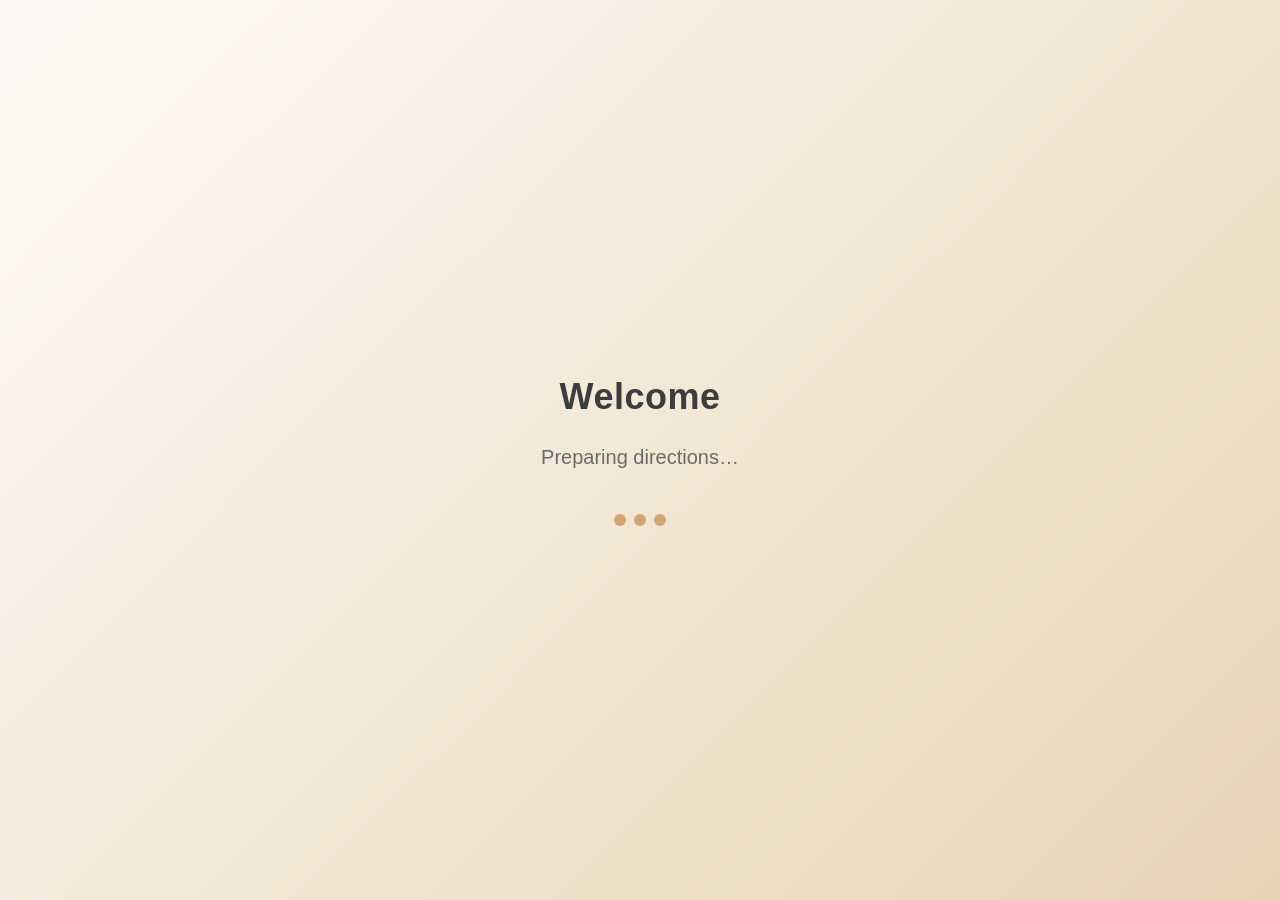
==== index.html @ 7a67aca2 "first upload" ====
<!DOCTYPE html>
<html lang="en">
<head>
    <meta charset="UTF-8">
    <meta name="viewport" content="width=device-width, initial-scale=1.0">
    <meta name="description" content="Housewarming Ceremony - 12 March - Welcome & Directions">
    <title>Welcome to Our New Home | Housewarming 12 March</title>
    <link rel="stylesheet" href="css/style.css">
</head>
<body>
    <!-- Loader Screen (First) -->
    <div id="loader" class="loader-screen">
        <div class="loader-content">
            <h2 class="loader-title">Welcome</h2>
            <p class="loader-text">Preparing directions…</p>
            <div class="loader-dots">
                <span></span>
                <span></span>
                <span></span>
            </div>
        </div>
    </div>

    <!-- Main Content (Hidden until loader completes) -->
    <div id="main-content" class="main-content" style="display: none;">
        <!-- Navigation Bar -->
        <nav class="navbar">
            <div class="nav-container">
                <div class="nav-logo">🏠 Housewarming</div>
                <div class="nav-menu">
                    <a href="#welcome" class="nav-link">Welcome</a>
                    <a href="#gallery" class="nav-link">Gallery</a>
                    <a href="#blessings" class="nav-link">Blessings</a>
                    <a href="#location" class="nav-link">Location</a>
                </div>
            </div>
        </nav>

        <!-- Welcome Section -->
        <section id="welcome" class="welcome-section">
            <div class="welcome-container">
                <div class="welcome-content">
                    <h1 class="welcome-title animate-fade-in">WELCOME TO OUR NEW HOME</h1>
                    <p class="welcome-date animate-slide-up">12 MARCH 2025</p>
                    <p class="welcome-message animate-slide-up">
                        Thank you for joining us as we celebrate this special milestone and bless our new home with your love and prayers.
                    </p>
                    
                    <!-- Main Navigation Button -->
                    <div class="welcome-actions">
                        <button class="btn btn-primary animate-stagger-1" id="guideBtn">
                            🧭 Get Directions to Our Home
                        </button>
                    </div>

                    <!-- Status Indicator -->
                    <div id="locationStatus" class="location-status"></div>
                </div>

                <div class="welcome-animation">
                    <div class="diya-animation">
                        <div class="flame"></div>
                    </div>
                </div>
            </div>
        </section>

        <!-- Photo Gallery Section -->
        <section id="gallery" class="gallery-section">
            <div class="section-container">
                <h2 class="section-title">Our Home Gallery</h2>
                <p class="section-subtitle">Explore our new space</p>
                
                <div class="gallery-grid">
                    <div class="gallery-item">
                        <img src="assets/images/home1.jpg" alt="Home exterior" data-fullscreen="assets/images/home1.jpg">
                        <div class="gallery-overlay">
                            <span>Exterior</span>
                        </div>
                    </div>
                    <div class="gallery-item">
                        <img src="assets/images/home2.jpg" alt="Living room" data-fullscreen="assets/images/home2.jpg">
                        <div class="gallery-overlay">
                            <span>Living Room</span>
                        </div>
                    </div>
                    <div class="gallery-item">
                        <img src="assets/images/home3.jpg" alt="Kitchen" data-fullscreen="assets/images/home3.jpg">
                        <div class="gallery-overlay">
                            <span>Kitchen</span>
                        </div>
                    </div>
                    <div class="gallery-item">
                        <img src="assets/images/home4.jpg" alt="Bedroom" data-fullscreen="assets/images/home4.jpg">
                        <div class="gallery-overlay">
                            <span>Bedroom</span>
                        </div>
                    </div>
                </div>
            </div>
        </section>

        <!-- Digital Blessings Section -->
        <section id="blessings" class="blessings-section">
            <div class="section-container">
                <h2 class="section-title">Share Your Blessings</h2>
                <p class="section-subtitle">Send us your warm wishes</p>
                
                <div class="blessings-content">
                    <form id="blessingsForm" class="blessings-form">
                        <div class="form-group">
                            <label for="guestName">Your Name</label>
                            <input type="text" id="guestName" name="guestName" placeholder="Enter your name" required>
                        </div>
                        
                        <div class="form-group">
                            <label for="blessingMessage">Your Blessing Message</label>
                            <textarea id="blessingMessage" name="blessingMessage" placeholder="Share your warm wishes and blessings..." rows="5" required></textarea>
                        </div>
                        
                        <button type="submit" class="btn btn-primary">💌 Submit Blessing</button>
                    </form>
                    
                    <div id="successMessage" class="success-message" style="display: none;">
                        <div class="success-content">
                            <h3>✨ Thank You!</h3>
                            <p>Your blessing has been received with gratitude.</p>
                            <button class="btn btn-secondary" id="closeSuccess">Close</button>
                        </div>
                    </div>

                    <div class="blessings-list">
                        <h3>Recent Blessings</h3>
                        <div id="blessingsList" class="blessings-display"></div>
                    </div>
                </div>
            </div>
        </section>

        <!-- Location & Route Section -->
        <section id="location" class="location-section">
            <div class="section-container">
                <h2 class="section-title">Find Us</h2>
                <p class="section-subtitle">Easy directions to our new home</p>
                
                <div class="location-content">
                    <div class="location-info">
                        <div class="info-card">
                            <h3>📍 Our Address</h3>
                            <p id="addressDisplay">123 New Home Street, Beautiful City</p>
                        </div>
                        
                        <div class="info-card">
                            <h3>🗓️ Celebration Date</h3>
                            <p>12 March 2025<br><span class="time-info">Timings: 11:00 AM onwards</span></p>
                        </div>
                        
                        <div class="info-card">
                            <h3>🧭 Need Help?</h3>
                            <p>
                                <button class="btn btn-secondary" id="travelAssistantBtn">🧭 Travel Assistant</button>
                            </p>
                        </div>
                    </div>

                    <!-- Main Route Button -->
                    <div class="route-section">
                        <button class="btn btn-primary btn-large" id="routeBtn">
                            🧭 Get Directions to Our Home
                        </button>
                        <div id="distanceETA" class="distance-eta-display"></div>
                        <p class="route-help">Click to open Google Maps with turn-by-turn navigation from your current location</p>
                    </div>
                </div>
            </div>
        </section>

        <!-- Fullscreen Gallery View -->
        <div id="fullscreenGallery" class="fullscreen-gallery" style="display: none;">
            <span class="close-fullscreen">&times;</span>
            <img id="fullscreenImage" src="" alt="Fullscreen view">
            <div class="gallery-nav">
                <button id="prevImage" class="nav-arrow">❮</button>
                <button id="nextImage" class="nav-arrow">❯</button>
            </div>
        </div>

        <!-- Footer -->
        <footer class="footer">
            <div class="footer-content">
                <p>&copy; 2025 Housewarming Ceremony. Built with ❤️</p>
                <p class="footer-note">Made with care for family & friends</p>
            </div>
        </footer>
    </div>

    <script src="js/script.js"></script>
</body>
</html>
---- css/style.css ----
/* ========================================
   HOUSEWARMING WEBSITE - CLEAN & ELDER-FRIENDLY
   Mobile-First Responsive Design
   ======================================== */

/* Root Variables for Theme Customization */
:root {
    /* Warm Gold Theme */
    --primary-color: #d4a574;
    --primary-dark: #c68d3f;
    --primary-light: #e8d4b5;
    --secondary-color: #f5deb3;
    --accent-color: #b8860b;
    --text-color: #3d3d3d;
    --light-text: #6b6b6b;
    --background: #fefbf7;
    --card-bg: #fffaf2;
    --border-color: #e5d4c1;
    --success-color: #2d5a2d;
    --error-color: #8b3a3a;
    
    /* Spacing - Larger for elder-friendly design */
    --spacing-xs: 0.75rem;
    --spacing-sm: 1.25rem;
    --spacing-md: 1.75rem;
    --spacing-lg: 2.5rem;
    --spacing-xl: 4rem;
    
    /* Typography - Larger font sizes */
    --font-family: 'Segoe UI', Tahoma, Geneva, Verdana, sans-serif;
    --font-size-base: 18px;
    --font-size-large: 20px;
    --font-size-xl: 28px;
    --font-size-2xl: 36px;
    --font-size-3xl: 56px;
    
    /* Transitions */
    --transition: all 0.3s ease-in-out;
    --transition-slow: all 0.5s ease-in-out;
}

/* ========================================
   LOADER SCREEN - SIMPLE & ELEGANT
   ======================================== */

.loader-screen {
    position: fixed;
    top: 0;
    left: 0;
    width: 100%;
    height: 100%;
    background: linear-gradient(135deg, var(--background) 0%, var(--primary-light) 100%);
    display: flex;
    align-items: center;
    justify-content: center;
    z-index: 9999;
    animation: fadeIn 0.5s ease-out;
}

.loader-content {
    text-align: center;
    animation: fadeIn 0.8s ease-out;
}

.loader-title {
    font-size: var(--font-size-2xl);
    color: var(--text-color);
    margin-bottom: var(--spacing-sm);
    font-weight: 600;
}

.loader-text {
    font-size: var(--font-size-large);
    color: var(--light-text);
    margin-bottom: var(--spacing-lg);
}

/* Animated dots loader */
.loader-dots {
    display: flex;
    justify-content: center;
    align-items: center;
    gap: 8px;
}

.loader-dots span {
    width: 12px;
    height: 12px;
    border-radius: 50%;
    background-color: var(--primary-color);
    animation: pulse-dot 1.4s infinite ease-in-out;
}

.loader-dots span:nth-child(1) {
    animation-delay: -0.32s;
}

.loader-dots span:nth-child(2) {
    animation-delay: -0.16s;
}

.loader-dots span:nth-child(3) {
    animation-delay: 0s;
}

@keyframes pulse-dot {
    0%, 60%, 100% {
        opacity: 0.5;
        transform: scale(0.8);
    }
    30% {
        opacity: 1;
        transform: scale(1);
    }
}

/* ========================================
   GLOBAL STYLES
   ======================================== */

* {
    margin: 0;
    padding: 0;
    box-sizing: border-box;
}

html {
    scroll-behavior: smooth;
    font-size: 16px;
}

body {
    font-family: var(--font-family);
    font-size: var(--font-size-base);
    color: var(--text-color);
    background-color: var(--background);
    line-height: 1.6;
    overflow-x: hidden;
    -webkit-font-smoothing: antialiased;
    -moz-osx-font-smoothing: grayscale;
}

/* ========================================
   TYPOGRAPHY - ELDER FRIENDLY
   ======================================== */

h1, h2, h3, h4, h5, h6 {
    color: var(--text-color);
    font-weight: 600;
    line-height: 1.3;
    margin-bottom: var(--spacing-md);
    letter-spacing: 0.5px;
}

h1 { 
    font-size: var(--font-size-3xl);
    font-weight: 700;
}

h2 { 
    font-size: var(--font-size-2xl);
    font-weight: 600;
}

h3 { 
    font-size: var(--font-size-xl);
    font-weight: 600;
}

p {
    margin-bottom: var(--spacing-md);
    color: var(--light-text);
    line-height: 1.7;
}

a {
    color: var(--primary-color);
    text-decoration: none;
    transition: var(--transition);
    font-weight: 500;
}

a:hover {
    color: var(--primary-dark);
    text-decoration: underline;
}

/* ========================================
   NAVIGATION
   ======================================== */

.navbar {
    background-color: var(--card-bg);
    padding: var(--spacing-md) 0;
    position: sticky;
    top: 0;
    z-index: 1000;
    box-shadow: 0 2px 15px rgba(0, 0, 0, 0.05);
    backdrop-filter: blur(10px);
}

.nav-container {
    max-width: 1200px;
    margin: 0 auto;
    padding: 0 var(--spacing-md);
    display: flex;
    justify-content: space-between;
    align-items: center;
}

.nav-logo {
    font-size: var(--font-size-xl);
    font-weight: 700;
    color: var(--text-color);
    display: flex;
    align-items: center;
    gap: var(--spacing-xs);
}

.nav-menu {
    display: flex;
    gap: var(--spacing-lg);
}

.nav-link {
    color: var(--light-text);
    font-weight: 500;
    font-size: var(--font-size-large);
    padding: var(--spacing-xs) var(--spacing-sm);
    border-radius: 8px;
    transition: var(--transition);
}

.nav-link:hover {
    color: var(--primary-color);
    background-color: rgba(212, 165, 116, 0.1);
    text-decoration: none;
}

/* ========================================
   WELCOME SECTION
   ======================================== */

.welcome-section {
    background: linear-gradient(135deg, var(--background) 0%, var(--primary-light) 100%);
    padding: var(--spacing-xl) var(--spacing-md);
    min-height: 100vh;
    display: flex;
    align-items: center;
    justify-content: center;
    position: relative;
    overflow: hidden;
}

.welcome-container {
    max-width: 1200px;
    width: 100%;
    display: grid;
    grid-template-columns: 1fr 1fr;
    gap: var(--spacing-xl);
    align-items: center;
}

.welcome-content {
    text-align: center;
}

.welcome-title {
    font-size: clamp(2.5rem, 6vw, var(--font-size-3xl));
    color: var(--text-color);
    margin-bottom: var(--spacing-md);
    letter-spacing: 1px;
    line-height: 1.2;
}

.welcome-date {
    font-size: var(--font-size-xl);
    color: var(--primary-dark);
    font-weight: 700;
    margin-bottom: var(--spacing-md);
}

.welcome-message {
    font-size: var(--font-size-large);
    color: var(--light-text);
    margin-bottom: var(--spacing-lg);
    max-width: 500px;
    margin-left: auto;
    margin-right: auto;
    line-height: 1.8;
}

.welcome-actions {
    margin-top: var(--spacing-lg);
}

.location-status {
    margin-top: var(--spacing-md);
    font-size: var(--font-size-large);
    min-height: 30px;
    color: var(--light-text);
    transition: var(--transition);
}

.location-status.success {
    color: var(--success-color);
}

.location-status.error {
    color: var(--error-color);
}

/* ========================================
   ANIMATION KEYFRAMES
   ======================================== */

@keyframes fadeIn {
    from {
        opacity: 0;
    }
    to {
        opacity: 1;
    }
}

@keyframes slideUp {
    from {
        opacity: 0;
        transform: translateY(30px);
    }
    to {
        opacity: 1;
        transform: translateY(0);
    }
}

@keyframes float {
    0%, 100% {
        transform: translateY(0);
    }
    50% {
        transform: translateY(-10px);
    }
}

@keyframes flameFlicker {
    0%, 100% {
        height: 40px;
        opacity: 1;
    }
    25% {
        height: 45px;
        opacity: 0.9;
    }
    50% {
        height: 38px;
        opacity: 0.95;
    }
    75% {
        height: 43px;
        opacity: 0.92;
    }
}

@keyframes pulse {
    0%, 100% {
        opacity: 1;
    }
    50% {
        opacity: 0.7;
    }
}

/* Animation Classes */
.animate-fade-in {
    animation: fadeIn 1s ease-out forwards;
    opacity: 0;
}

.animate-slide-up {
    animation: slideUp 1s ease-out forwards;
    opacity: 0;
}

.animate-stagger-1 {
    animation: slideUp 1s ease-out 0.3s forwards;
    opacity: 0;
}

.animate-stagger-2 {
    animation: slideUp 1s ease-out 0.5s forwards;
    opacity: 0;
}

/* Diya Animation */
.welcome-animation {
    display: flex;
    justify-content: center;
    align-items: center;
    animation: fadeIn 1.2s ease-out 0.3s backwards;
}

.diya-animation {
    width: 150px;
    height: 180px;
    background: radial-gradient(ellipse at 50% 20%, var(--secondary-color), var(--primary-color));
    border-radius: 50% 50% 45% 45%;
    position: relative;
    box-shadow: 0 15px 40px rgba(0, 0, 0, 0.15), 0 0 50px rgba(212, 165, 116, 0.2);
    animation: float 4s ease-in-out infinite;
}

.diya-animation::before {
    content: '';
    position: absolute;
    top: -20px;
    left: 50%;
    transform: translateX(-50%);
    width: 40px;
    height: 25px;
    background: var(--secondary-color);
    border-radius: 50%;
    box-shadow: 0 -8px 20px rgba(255, 200, 0, 0.4);
}

.flame {
    position: absolute;
    top: -50px;
    left: 50%;
    transform: translateX(-50%);
    width: 25px;
    height: 60px;
    background: linear-gradient(to top, #ff6b00, #ff9500, #ffd700, #ffff00);
    border-radius: 50% 50% 50% 50%;
    filter: blur(4px);
    animation: flameFlicker 0.5s ease-in-out infinite;
    box-shadow: 0 0 25px rgba(255, 150, 0, 0.9), 0 0 50px rgba(255, 200, 0, 0.6);
}

/* ========================================
   BUTTONS - LARGE & ELDER-FRIENDLY
   ======================================== */

.btn {
    padding: var(--spacing-md) var(--spacing-xl);
    border: none;
    border-radius: 12px;
    font-size: var(--font-size-large);
    font-weight: 600;
    cursor: pointer;
    transition: all 0.3s cubic-bezier(0.34, 1.56, 0.64, 1);
    box-shadow: 0 4px 20px rgba(0, 0, 0, 0.1);
    min-height: 60px;
    display: inline-flex;
    align-items: center;
    justify-content: center;
    gap: var(--spacing-sm);
    white-space: nowrap;
    position: relative;
    overflow: hidden;
    font-family: var(--font-family);
    letter-spacing: 0.5px;
}

.btn-large {
    padding: var(--spacing-lg) var(--spacing-xl);
    font-size: var(--font-size-xl);
    min-height: 70px;
    width: 100%;
    max-width: 500px;
}

.btn-primary {
    background: linear-gradient(135deg, var(--primary-color), var(--primary-dark));
    color: white;
    border: none;
}

.btn-primary:hover {
    transform: translateY(-3px);
    box-shadow: 0 8px 30px rgba(212, 165, 116, 0.3);
}

.btn-primary:active {
    transform: translateY(-1px);
}

.btn-primary:focus-visible {
    outline: 3px solid var(--primary-dark);
    outline-offset: 2px;
}

.btn-secondary {
    background-color: var(--secondary-color);
    color: var(--text-color);
    border: 2px solid var(--primary-color);
}

.btn-secondary:hover {
    background-color: var(--primary-light);
    transform: translateY(-3px);
    box-shadow: 0 8px 25px rgba(0, 0, 0, 0.15);
}

.btn:disabled {
    opacity: 0.5;
    cursor: not-allowed;
    transform: none !important;
}

/* ========================================
   SECTION STYLES
   ======================================== */

.section-container {
    max-width: 1200px;
    margin: 0 auto;
    padding: 0 var(--spacing-md);
}

.section-title {
    text-align: center;
    margin-bottom: var(--spacing-sm);
    color: var(--text-color);
    font-size: clamp(2rem, 5vw, var(--font-size-3xl));
    position: relative;
    display: inline-block;
    width: 100%;
}

.section-title::after {
    content: '';
    position: absolute;
    bottom: -15px;
    left: 50%;
    transform: translateX(-50%);
    width: 100px;
    height: 4px;
    background: linear-gradient(90deg, transparent, var(--primary-color), transparent);
    border-radius: 2px;
}

.section-subtitle {
    text-align: center;
    color: var(--light-text);
    margin-bottom: var(--spacing-lg);
    font-size: var(--font-size-large);
    font-weight: 400;
}

/* ========================================
   GALLERY SECTION
   ======================================== */

.gallery-section {
    padding: var(--spacing-xl) var(--spacing-md);
    background-color: var(--card-bg);
}

.gallery-grid {
    display: grid;
    grid-template-columns: repeat(auto-fit, minmax(280px, 1fr));
    gap: var(--spacing-lg);
    margin-top: var(--spacing-lg);
}

.gallery-item {
    position: relative;
    overflow: hidden;
    border-radius: 15px;
    aspect-ratio: 1;
    cursor: pointer;
    box-shadow: 0 4px 20px rgba(0, 0, 0, 0.08);
    transition: all 0.4s cubic-bezier(0.34, 1.56, 0.64, 1);
    opacity: 0;
    transform: translateY(20px);
}

.gallery-item.animated {
    animation: slideUp 0.8s ease-out forwards;
}

.gallery-item:hover {
    transform: translateY(-5px);
    box-shadow: 0 12px 40px rgba(212, 165, 116, 0.2);
}

.gallery-item img {
    width: 100%;
    height: 100%;
    object-fit: cover;
    transition: transform 0.5s ease-out;
}

.gallery-item:hover img {
    transform: scale(1.05);
}

.gallery-overlay {
    position: absolute;
    top: 0;
    left: 0;
    right: 0;
    bottom: 0;
    background: linear-gradient(to top, rgba(0, 0, 0, 0.7), transparent);
    display: flex;
    align-items: flex-end;
    padding: var(--spacing-md);
    opacity: 0;
    transition: opacity 0.4s ease-out;
}

.gallery-item:hover .gallery-overlay {
    opacity: 1;
}

.gallery-overlay span {
    color: white;
    font-weight: 600;
    font-size: var(--font-size-large);
}

/* ========================================
   BLESSINGS SECTION
   ======================================== */

.blessings-section {
    padding: var(--spacing-xl) var(--spacing-md);
    background: linear-gradient(135deg, var(--primary-light), var(--background));
}

.blessings-content {
    display: grid;
    grid-template-columns: 1fr 1fr;
    gap: var(--spacing-xl);
    margin-top: var(--spacing-lg);
}

.blessings-form {
    display: flex;
    flex-direction: column;
    gap: var(--spacing-md);
}

.form-group {
    display: flex;
    flex-direction: column;
    gap: var(--spacing-xs);
}

.form-group label {
    font-weight: 600;
    color: var(--text-color);
    font-size: var(--font-size-large);
}

.form-group input,
.form-group textarea {
    padding: var(--spacing-md);
    border: 2px solid var(--border-color);
    border-radius: 10px;
    font-family: var(--font-family);
    font-size: var(--font-size-large);
    color: var(--text-color);
    background-color: white;
    transition: all 0.3s ease-out;
}

.form-group input:focus,
.form-group textarea:focus {
    outline: none;
    border-color: var(--primary-color);
    box-shadow: 0 0 0 4px rgba(212, 165, 116, 0.15);
}

.form-group textarea {
    resize: vertical;
    min-height: 120px;
}

.success-message {
    background: linear-gradient(135deg, rgba(212, 241, 212, 0.9), rgba(232, 245, 232, 0.9));
    border-radius: 15px;
    padding: var(--spacing-lg);
    text-align: center;
    animation: slideUp 0.5s ease-out;
    grid-column: 1 / -1;
    backdrop-filter: blur(10px);
    border: 2px solid #2d5a2d;
}

.success-content h3 {
    color: #2d5a2d;
    margin-bottom: var(--spacing-md);
}

.success-content p {
    color: #3d7a3d;
    margin-bottom: var(--spacing-md);
}

.blessings-list {
    background-color: white;
    padding: var(--spacing-lg);
    border-radius: 15px;
    box-shadow: 0 4px 25px rgba(0, 0, 0, 0.08);
    border: 2px solid var(--border-color);
}

.blessings-list h3 {
    margin-bottom: var(--spacing-lg);
    color: var(--text-color);
    text-align: center;
}

.blessings-display {
    display: flex;
    flex-direction: column;
    gap: var(--spacing-md);
    max-height: 400px;
    overflow-y: auto;
    padding-right: var(--spacing-sm);
}

.blessing-card {
    padding: var(--spacing-md);
    background: linear-gradient(135deg, var(--primary-light), var(--secondary-color));
    border-radius: 12px;
    border-left: 5px solid var(--accent-color);
    animation: slideUp 0.5s ease-out;
}

.blessing-card .name {
    font-weight: 700;
    color: var(--text-color);
    margin-bottom: var(--spacing-xs);
    font-size: var(--font-size-large);
}

.blessing-card .message {
    color: var(--text-color);
    line-height: 1.6;
    font-style: italic;
}

/* ========================================
   LOCATION & ROUTE SECTION
   ======================================== */

.location-section {
    padding: var(--spacing-xl) var(--spacing-md);
    background-color: var(--card-bg);
    text-align: center;
}

.location-content {
    display: flex;
    flex-direction: column;
    gap: var(--spacing-xl);
    margin-top: var(--spacing-lg);
}

.location-info {
    display: grid;
    grid-template-columns: repeat(auto-fit, minmax(280px, 1fr));
    gap: var(--spacing-lg);
    margin-bottom: var(--spacing-lg);
}

.info-card {
    background-color: white;
    padding: var(--spacing-lg);
    border-radius: 15px;
    box-shadow: 0 4px 20px rgba(0, 0, 0, 0.08);
    border-top: 5px solid var(--primary-color);
    transition: all 0.3s ease-out;
    text-align: center;
}

.info-card:hover {
    transform: translateY(-5px);
    box-shadow: 0 8px 30px rgba(212, 165, 116, 0.2);
}

.info-card h3 {
    margin-bottom: var(--spacing-md);
    color: var(--text-color);
    display: flex;
    align-items: center;
    justify-content: center;
    gap: var(--spacing-xs);
}

.info-card p {
    color: var(--light-text);
    font-size: var(--font-size-large);
}

.time-info {
    display: block;
    font-size: var(--font-size-base);
    margin-top: var(--spacing-xs);
    color: var(--primary-dark);
    font-weight: 500;
}

.route-section {
    background: linear-gradient(135deg, var(--background), var(--primary-light));
    padding: var(--spacing-xl);
    border-radius: 20px;
    border: 2px dashed var(--primary-color);
    margin-top: var(--spacing-lg);
}

.route-help {
    margin-top: var(--spacing-md);
    color: var(--light-text);
    font-size: var(--font-size-large);
    max-width: 600px;
    margin-left: auto;
    margin-right: auto;
    line-height: 1.6;
}

/* Distance & ETA Display */
.distance-eta-display {
    background-color: white;
    border: 2px solid var(--primary-color);
    border-radius: 12px;
    padding: var(--spacing-md) var(--spacing-lg);
    margin: var(--spacing-lg) auto;
    max-width: 500px;
    font-size: var(--font-size-large);
    color: var(--text-color);
    font-weight: 600;
    line-height: 1.8;
    min-height: 50px;
    display: flex;
    align-items: center;
    justify-content: center;
    flex-direction: column;
    animation: slideUp 0.5s ease-out;
}

/* ========================================
   FULLSCREEN GALLERY
   ======================================== */

.fullscreen-gallery {
    position: fixed;
    top: 0;
    left: 0;
    right: 0;
    bottom: 0;
    background: rgba(0, 0, 0, 0.95);
    backdrop-filter: blur(5px);
    z-index: 2000;
    display: flex;
    align-items: center;
    justify-content: center;
    animation: fadeIn 0.3s ease-out;
}

#fullscreenImage {
    max-width: 90%;
    max-height: 90vh;
    object-fit: contain;
    border-radius: 10px;
    animation: fadeIn 0.4s ease-out;
    box-shadow: 0 20px 60px rgba(0, 0, 0, 0.5);
}

.close-fullscreen {
    position: absolute;
    top: 30px;
    right: 30px;
    color: white;
    font-size: 40px;
    cursor: pointer;
    transition: var(--transition);
    width: 50px;
    height: 50px;
    display: flex;
    align-items: center;
    justify-content: center;
    border-radius: 50%;
    background: rgba(255, 255, 255, 0.1);
}

.close-fullscreen:hover {
    background: rgba(255, 255, 255, 0.2);
    transform: scale(1.1);
}

.gallery-nav {
    position: absolute;
    width: 100%;
    display: flex;
    justify-content: space-between;
    padding: 0 var(--spacing-xl);
    pointer-events: none;
}

.nav-arrow {
    background: rgba(255, 255, 255, 0.2);
    color: white;
    border: none;
    padding: var(--spacing-md);
    font-size: 28px;
    cursor: pointer;
    border-radius: 50%;
    transition: var(--transition);
    pointer-events: auto;
    width: 60px;
    height: 60px;
    display: flex;
    align-items: center;
    justify-content: center;
}

.nav-arrow:hover {
    background: rgba(255, 255, 255, 0.4);
    transform: scale(1.1);
}

/* ========================================
   FOOTER
   ======================================== */

.footer {
    background: linear-gradient(135deg, var(--text-color), var(--primary-dark));
    color: white;
    padding: var(--spacing-lg) var(--spacing-md);
    text-align: center;
}

.footer-content p {
    margin-bottom: var(--spacing-xs);
    color: white;
    font-size: var(--font-size-large);
}

.footer-note {
    font-size: var(--font-size-base);
    opacity: 0.8;
}

/* ========================================
   SCROLLBAR STYLING
   ======================================== */

::-webkit-scrollbar {
    width: 12px;
}

::-webkit-scrollbar-track {
    background: var(--background);
}

::-webkit-scrollbar-thumb {
    background: var(--primary-color);
    border-radius: 6px;
    border: 3px solid var(--background);
}

::-webkit-scrollbar-thumb:hover {
    background: var(--primary-dark);
}

/* ========================================
   RESPONSIVE DESIGN
   ======================================== */

@media (max-width: 1024px) {
    :root {
        --font-size-3xl: 48px;
        --font-size-2xl: 32px;
        --spacing-xl: 3rem;
    }
    
    .welcome-container {
        grid-template-columns: 1fr;
        gap: var(--spacing-lg);
        text-align: center;
    }
    
    .welcome-animation {
        order: -1;
    }
}

@media (max-width: 768px) {
    :root {
        --font-size-base: 17px;
        --font-size-large: 18px;
        --font-size-xl: 24px;
        --font-size-2xl: 28px;
        --font-size-3xl: 36px;
        --spacing-md: 1.5rem;
        --spacing-lg: 2rem;
    }
    
    .nav-menu {
        gap: var(--spacing-md);
        font-size: var(--font-size-base);
    }
    
    .blessings-content {
        grid-template-columns: 1fr;
        gap: var(--spacing-lg);
    }
    
    .gallery-grid {
        grid-template-columns: repeat(2, 1fr);
        gap: var(--spacing-md);
    }
    
    .location-info {
        grid-template-columns: 1fr;
    }
    
    .btn {
        width: 100%;
        padding: var(--spacing-md) var(--spacing-lg);
    }
    
    .loader-diya {
        width: 80px;
        height: 100px;
    }
}

@media (max-width: 480px) {
    :root {
        --font-size-base: 16px;
        --font-size-large: 17px;
        --font-size-xl: 22px;
        --font-size-2xl: 26px;
        --font-size-3xl: 32px;
        --spacing-md: 1.25rem;
    }
    
    .nav-menu {
        gap: var(--spacing-sm);
    }
    
    .nav-logo {
        font-size: var(--font-size-large);
    }
    
    .gallery-grid {
        grid-template-columns: 1fr;
    }
    
    .route-section {
        padding: var(--spacing-lg) var(--spacing-md);
    }
}

/* ========================================
   ACCESSIBILITY
   ======================================== */

@media (prefers-reduced-motion: reduce) {
    *,
    *::before,
    *::after {
        animation-duration: 0.01ms !important;
        animation-iteration-count: 1 !important;
        transition-duration: 0.01ms !important;
    }
}

/* Focus visible for keyboard navigation */
:focus-visible {
    outline: 3px solid var(--primary-dark);
    outline-offset: 2px;
    border-radius: 4px;
}

/* Screen reader only */
.sr-only {
    position: absolute;
    width: 1px;
    height: 1px;
    padding: 0;
    margin: -1px;
    overflow: hidden;
    clip: rect(0, 0, 0, 0);
    white-space: nowrap;
    border: 0;
}

input:focus,
textarea:focus,
select:focus {
    outline: none;
    border-color: var(--primary-color);
    box-shadow: 0 0 0 4px rgba(212, 165, 116, 0.15);
    transform: translateY(-2px);
}

/* ========================================
   RESPONSIVE DESIGN
   ======================================== */

@media (max-width: 1024px) {
    :root {
        --font-size-3xl: 48px;
        --font-size-2xl: 32px;
        --spacing-xl: 3rem;
    }
    
    .welcome-container {
        grid-template-columns: 1fr;
        gap: var(--spacing-lg);
        text-align: center;
    }
    
    .welcome-animation {
        order: -1;
    }
}

@media (max-width: 768px) {
    :root {
        --font-size-base: 17px;
        --font-size-large: 18px;
        --font-size-xl: 24px;
        --font-size-2xl: 28px;
        --font-size-3xl: 36px;
        --spacing-md: 1.5rem;
        --spacing-lg: 2rem;
    }
    
    .nav-menu {
        gap: var(--spacing-md);
        font-size: var(--font-size-base);
    }
    
    .blessings-content {
        grid-template-columns: 1fr;
        gap: var(--spacing-lg);
    }
    
    .gallery-grid {
        grid-template-columns: repeat(2, 1fr);
        gap: var(--spacing-md);
    }
    
    .location-info {
        grid-template-columns: 1fr;
    }
    
    .btn {
        width: 100%;
        padding: var(--spacing-md) var(--spacing-lg);
    }
}

@media (max-width: 480px) {
    :root {
        --font-size-base: 16px;
        --font-size-large: 17px;
        --font-size-xl: 22px;
        --font-size-2xl: 26px;
        --font-size-3xl: 32px;
        --spacing-md: 1.25rem;
    }
    
    .nav-menu {
        gap: var(--spacing-sm);
    }
    
    .nav-logo {
        font-size: var(--font-size-large);
    }
    
    .gallery-grid {
        grid-template-columns: 1fr;
    }
    
    .route-section {
        padding: var(--spacing-lg) var(--spacing-md);
    }
}

/* ========================================
   ACCESSIBILITY
   ======================================== */

@media (prefers-reduced-motion: reduce) {
    *,
    *::before,
    *::after {
        animation-duration: 0.01ms !important;
        animation-iteration-count: 1 !important;
        transition-duration: 0.01ms !important;
    }
}


/* ========================================
   FULLSCREEN GALLERY
   ======================================== */

.fullscreen-gallery {
    position: fixed;
    top: 0;
    left: 0;
    right: 0;
    bottom: 0;
    background: rgba(0, 0, 0, 0.95);
    backdrop-filter: blur(5px);
    z-index: 2000;
    display: flex;
    align-items: center;
    justify-content: center;
    animation: fadeIn 0.3s ease-out;
}

#fullscreenImage {
    max-width: 90%;
    max-height: 90vh;
    object-fit: contain;
    border-radius: 10px;
    animation: fadeIn 0.4s ease-out;
    box-shadow: 0 20px 60px rgba(0, 0, 0, 0.5);
}

.close-fullscreen {
    position: absolute;
    top: 30px;
    right: 30px;
    color: white;
    font-size: 40px;
    cursor: pointer;
    transition: all 0.3s ease-out;
    width: 50px;
    height: 50px;
    display: flex;
    align-items: center;
    justify-content: center;
    border-radius: 50%;
    background: rgba(255, 255, 255, 0.1);
}

.close-fullscreen:hover {
    background: rgba(255, 255, 255, 0.2);
    transform: scale(1.1);
}

.gallery-nav {
    position: absolute;
    width: 100%;
    display: flex;
    justify-content: space-between;
    padding: 0 var(--spacing-xl);
    pointer-events: none;
}

.nav-arrow {
    background: rgba(255, 255, 255, 0.2);
    color: white;
    border: none;
    padding: var(--spacing-md);
    font-size: 28px;
    cursor: pointer;
    border-radius: 50%;
    transition: var(--transition);
    pointer-events: auto;
    width: 60px;
    height: 60px;
    display: flex;
    align-items: center;
    justify-content: center;
}

.nav-arrow:hover {
    background: rgba(255, 255, 255, 0.4);
    transform: scale(1.1);
}

/* ========================================
   FOOTER
   ======================================== */

.footer {
    background: linear-gradient(135deg, var(--text-color), var(--primary-dark));
    color: white;
    padding: var(--spacing-lg) var(--spacing-md);
    text-align: center;
}

.footer-content p {
    margin-bottom: var(--spacing-xs);
    color: white;
    font-size: var(--font-size-large);
}

.footer-note {
    font-size: var(--font-size-base);
    opacity: 0.8;
}

/* ========================================
   SCROLLBAR STYLING
   ======================================== */

::-webkit-scrollbar {
    width: 12px;
}

::-webkit-scrollbar-track {
    background: var(--background);
}

::-webkit-scrollbar-thumb {
    background: var(--primary-color);
    border-radius: 6px;
    border: 3px solid var(--background);
}

::-webkit-scrollbar-thumb:hover {
    background: var(--primary-dark);
}
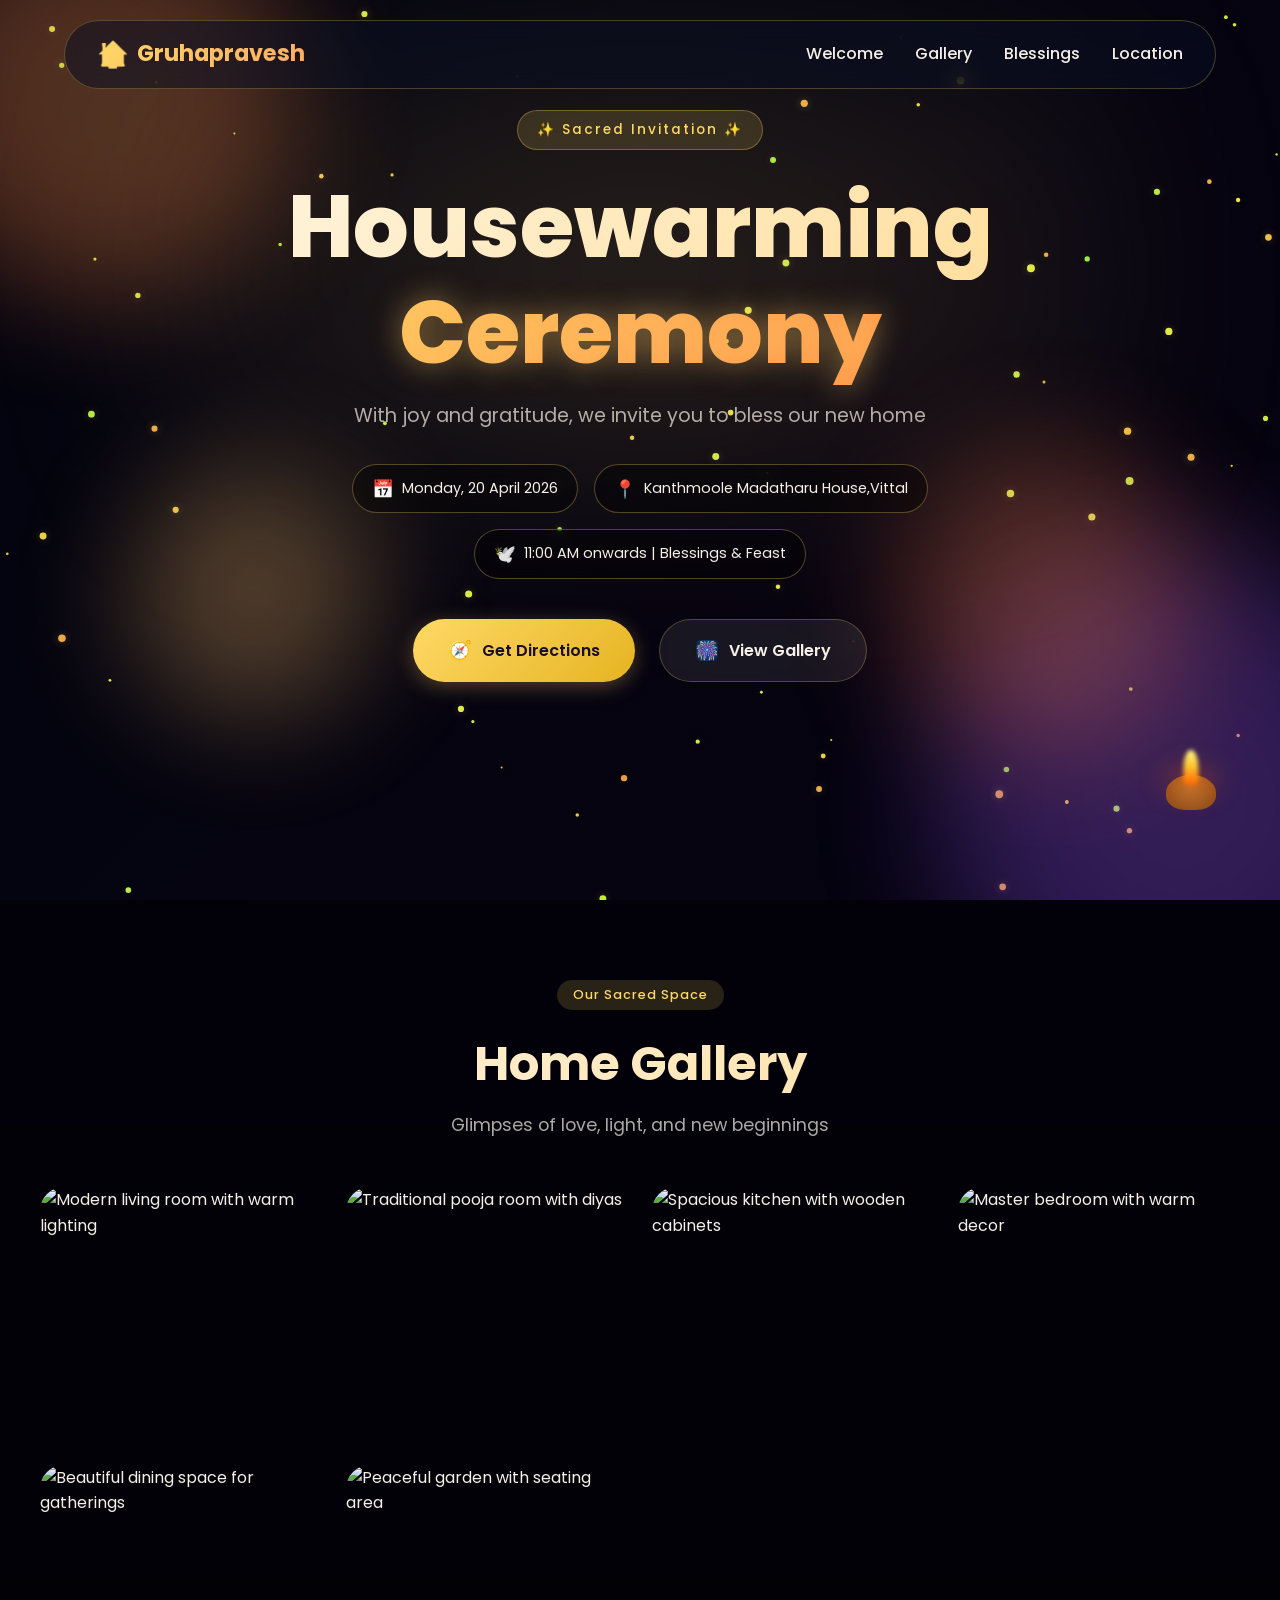
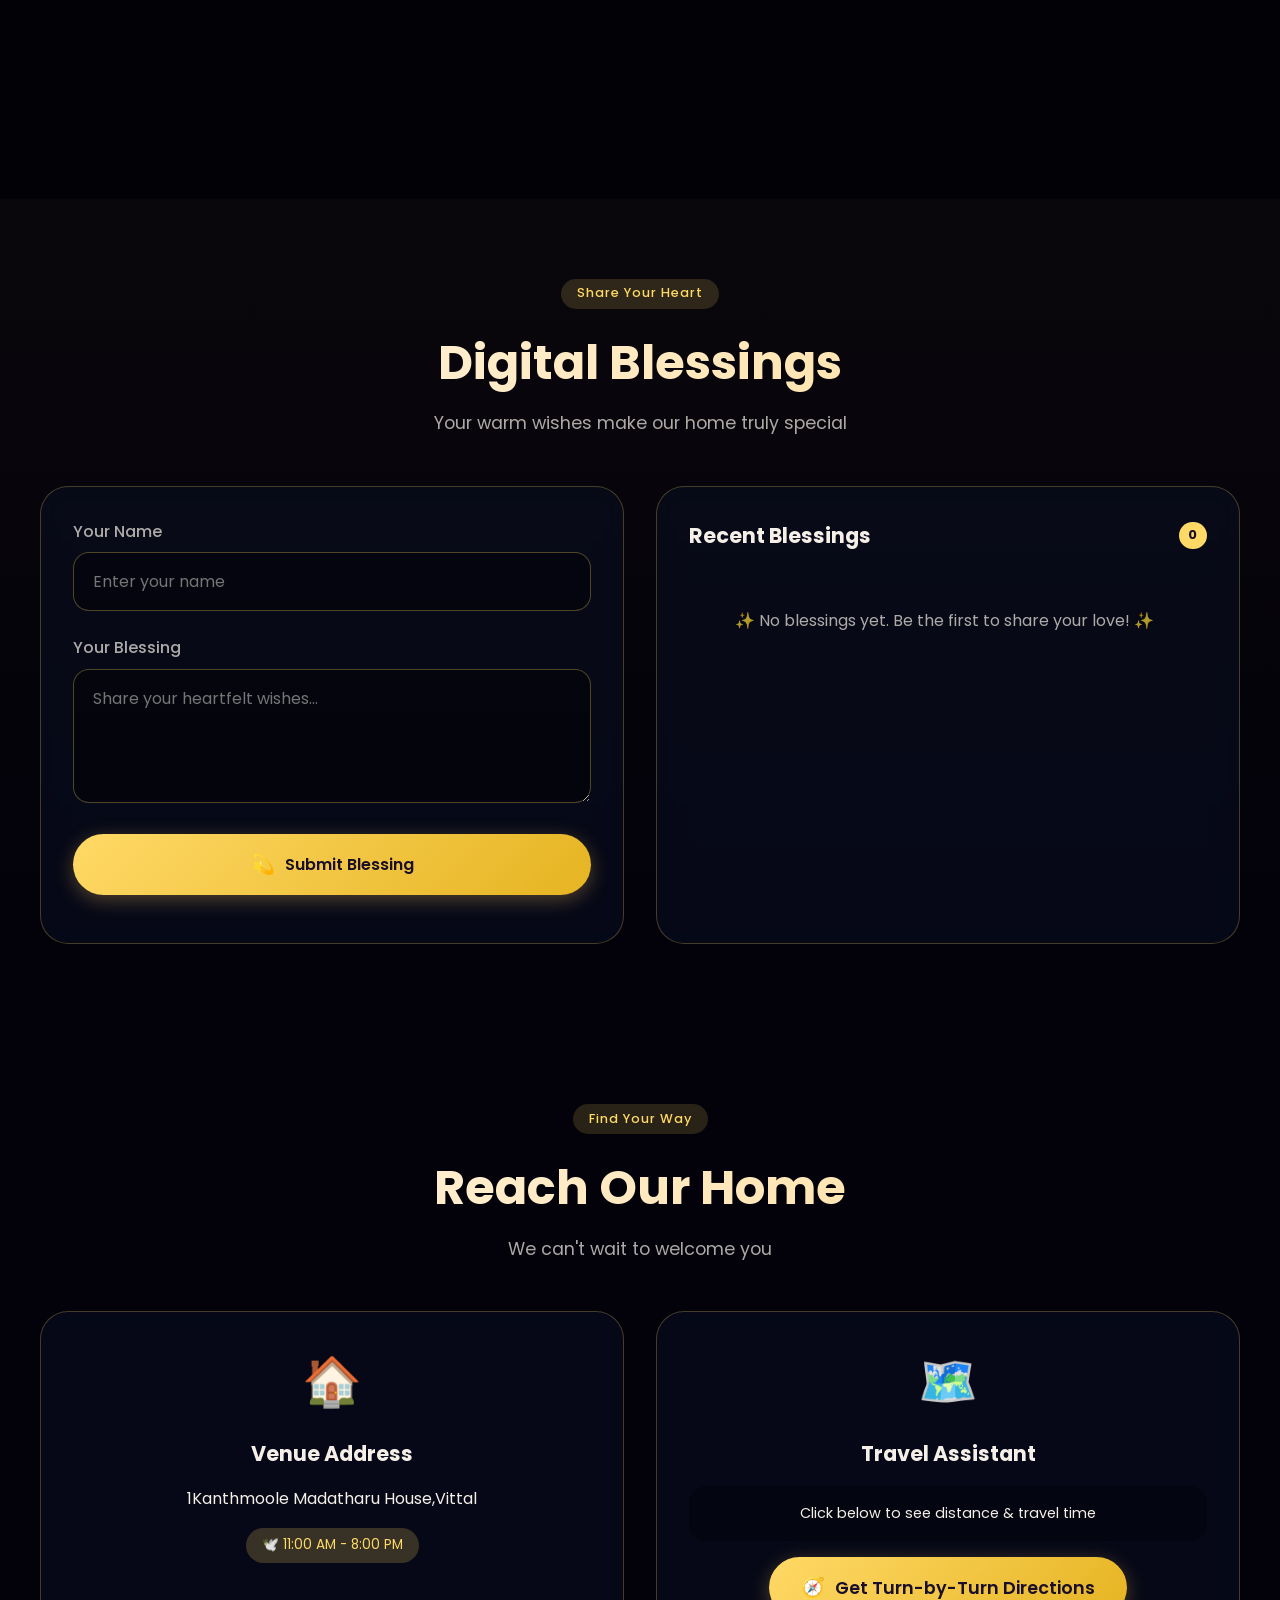
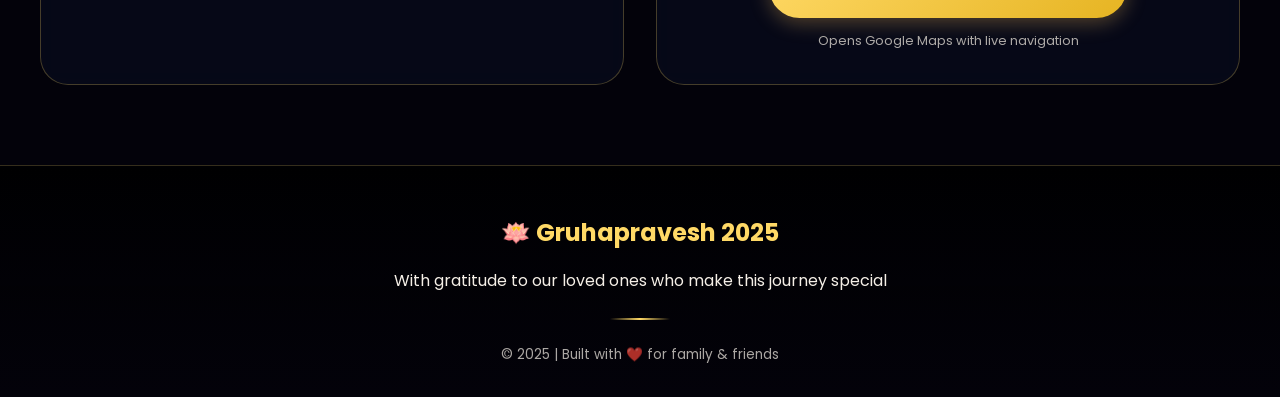
==== commit 85e432dc: "Updated website files" ====
--- a/index.html
+++ b/index.html
@@ -2,196 +2,215 @@
 <html lang="en">
 <head>
     <meta charset="UTF-8">
-    <meta name="viewport" content="width=device-width, initial-scale=1.0">
-    <meta name="description" content="Housewarming Ceremony - 12 March - Welcome & Directions">
-    <title>Welcome to Our New Home | Housewarming 12 March</title>
+    <meta name="viewport" content="width=device-width, initial-scale=1.0, user-scalable=yes">
+    <meta name="description" content="Gruhapravesh - Celestial Housewarming Ceremony">
+    <title>Gruhapravesh | Celestial Housewarming Ceremony</title>
+    <link rel="preconnect" href="https://fonts.googleapis.com">
+    <link rel="preconnect" href="https://fonts.gstatic.com" crossorigin>
+    <link href="https://fonts.googleapis.com/css2?family=Poppins:wght@300;400;500;600;700;800&display=swap" rel="stylesheet">
     <link rel="stylesheet" href="css/style.css">
 </head>
 <body>
-    <!-- Loader Screen (First) -->
-    <div id="loader" class="loader-screen">
-        <div class="loader-content">
-            <h2 class="loader-title">Welcome</h2>
-            <p class="loader-text">Preparing directions…</p>
-            <div class="loader-dots">
-                <span></span>
-                <span></span>
-                <span></span>
+
+    <!-- Premium Loader -->
+    <div id="loader" class="loader">
+        <div class="loader-ring"></div>
+        <div class="loader-lotus">🪷</div>
+        <p class="loader-text">Blessings are loading...</p>
+    </div>
+
+    <!-- Background Image Layer -->
+    <div class="bg-image-layer"></div>
+    
+    <!-- Animated Particle Canvas -->
+    <canvas id="particleCanvas" class="particle-canvas"></canvas>
+    
+    <!-- Floating Orbs -->
+    <div class="floating-orbs">
+        <div class="orb orb-1"></div>
+        <div class="orb orb-2"></div>
+        <div class="orb orb-3"></div>
+        <div class="orb orb-4"></div>
+    </div>
+
+    <!-- Navbar -->
+    <nav class="navbar">
+        <div class="nav-container">
+            <div class="nav-logo">
+                <span class="logo-icon">🏠</span>
+                <span>Gruhapravesh</span>
+            </div>
+            <div class="nav-menu">
+                <a href="#home" class="nav-link">Welcome</a>
+                <a href="#gallery" class="nav-link">Gallery</a>
+                <a href="#blessings" class="nav-link">Blessings</a>
+                <a href="#location" class="nav-link">Location</a>
+            </div>
+            <div class="nav-toggle" id="navToggle">
+                <span></span><span></span><span></span>
             </div>
         </div>
-    </div>
-
-    <!-- Main Content (Hidden until loader completes) -->
-    <div id="main-content" class="main-content" style="display: none;">
-        <!-- Navigation Bar -->
-        <nav class="navbar">
-            <div class="nav-container">
-                <div class="nav-logo">🏠 Housewarming</div>
-                <div class="nav-menu">
-                    <a href="#welcome" class="nav-link">Welcome</a>
-                    <a href="#gallery" class="nav-link">Gallery</a>
-                    <a href="#blessings" class="nav-link">Blessings</a>
-                    <a href="#location" class="nav-link">Location</a>
-                </div>
-            </div>
-        </nav>
-
-        <!-- Welcome Section -->
-        <section id="welcome" class="welcome-section">
-            <div class="welcome-container">
-                <div class="welcome-content">
-                    <h1 class="welcome-title animate-fade-in">WELCOME TO OUR NEW HOME</h1>
-                    <p class="welcome-date animate-slide-up">12 MARCH 2025</p>
-                    <p class="welcome-message animate-slide-up">
-                        Thank you for joining us as we celebrate this special milestone and bless our new home with your love and prayers.
-                    </p>
-                    
-                    <!-- Main Navigation Button -->
-                    <div class="welcome-actions">
-                        <button class="btn btn-primary animate-stagger-1" id="guideBtn">
-                            🧭 Get Directions to Our Home
+    </nav>
+
+    <main class="main-content">
+        <!-- Hero Section -->
+        <section id="home" class="hero">
+            <div class="hero-bg-glow"></div>
+            <div class="hero-container">
+                <div class="hero-badge">✨ Sacred Invitation ✨</div>
+                <h1 class="hero-title">
+                    <span class="title-line">Housewarming</span>
+                    <span class="title-line-glow">Ceremony</span>
+                </h1>
+                <p class="hero-subtitle">With joy and gratitude, we invite you to bless our new home</p>
+                
+                <div class="hero-details">
+                    <div class="detail-card">
+                        <span class="detail-icon">📅</span>
+                        <span>Monday, 20 April 2026</span>
+                    </div>
+                    <div class="detail-card">
+                        <span class="detail-icon">📍</span>
+                        <span>Kanthmoole Madatharu House,Vittal</span>
+                    </div>
+                    <div class="detail-card">
+                        <span class="detail-icon">🕊️</span>
+                        <span>11:00 AM onwards | Blessings & Feast</span>
+                    </div>
+                </div>
+
+                <div class="hero-buttons">
+                    <button class="btn btn-primary" id="directionsBtn">
+                        <span class="btn-icon">🧭</span>
+                        Get Directions
+                        <span class="btn-glow"></span>
+                    </button>
+                    <button class="btn btn-secondary" id="galleryNavBtn">
+                        <span class="btn-icon">🎆</span>
+                        View Gallery
+                        <span class="btn-glow"></span>
+                    </button>
+                </div>
+
+                <div id="locationStatus" class="location-status"></div>
+                <div id="distancePreview" class="distance-preview"></div>
+            </div>
+            
+            <!-- Floating Diya (Lamp) Animation -->
+            <div class="floating-diya">
+                <div class="diya-body"></div>
+                <div class="diya-flame"></div>
+                <div class="diya-glow"></div>
+            </div>
+        </section>
+
+        <!-- Gallery Section -->
+        <section id="gallery" class="gallery">
+            <div class="section-container">
+                <div class="section-header">
+                    <span class="section-tag">Our Sacred Space</span>
+                    <h2 class="section-title">Home Gallery</h2>
+                    <p class="section-subtitle">Glimpses of love, light, and new beginnings</p>
+                </div>
+                
+                <div class="gallery-grid" id="galleryGrid">
+                    <!-- Gallery items will be populated by JS -->
+                </div>
+            </div>
+        </section>
+
+        <!-- Blessings Section -->
+        <section id="blessings" class="blessings">
+            <div class="section-container">
+                <div class="section-header">
+                    <span class="section-tag">Share Your Heart</span>
+                    <h2 class="section-title">Digital Blessings</h2>
+                    <p class="section-subtitle">Your warm wishes make our home truly special</p>
+                </div>
+                
+                <div class="blessings-wrapper">
+                    <div class="blessings-form-card">
+                        <form id="blessingForm" class="blessing-form">
+                            <div class="form-group">
+                                <label>Your Name</label>
+                                <input type="text" id="guestName" placeholder="Enter your name" required>
+                                <div class="input-focus-effect"></div>
+                            </div>
+                            <div class="form-group">
+                                <label>Your Blessing</label>
+                                <textarea id="blessingMsg" rows="4" placeholder="Share your heartfelt wishes..."></textarea>
+                                <div class="input-focus-effect"></div>
+                            </div>
+                            <button type="submit" class="btn btn-primary btn-full">
+                                <span class="btn-icon">💫</span>
+                                Submit Blessing
+                            </button>
+                        </form>
+                        <div id="formFeedback" class="form-feedback"></div>
+                    </div>
+                    
+                    <div class="blessings-list-card">
+                        <h3>Recent Blessings <span class="blessing-count" id="blessingCount">0</span></h3>
+                        <div id="blessingsList" class="blessings-list">
+                            <div class="blessing-placeholder">✨ No blessings yet. Be the first! ✨</div>
+                        </div>
+                    </div>
+                </div>
+            </div>
+        </section>
+
+        <!-- Location Section -->
+        <section id="location" class="location">
+            <div class="section-container">
+                <div class="section-header">
+                    <span class="section-tag">Find Your Way</span>
+                    <h2 class="section-title">Reach Our Home</h2>
+                    <p class="section-subtitle">We can't wait to welcome you</p>
+                </div>
+                
+                <div class="location-grid">
+                    <div class="location-card">
+                        <div class="location-icon">🏠</div>
+                        <h3>Venue Address</h3>
+                        <p>1Kanthmoole Madatharu House,Vittal</p>
+                        <div class="timing-badge">🕊️ 11:00 AM - 8:00 PM</div>
+                    </div>
+                    
+                    <div class="location-card">
+                        <div class="location-icon">🗺️</div>
+                        <h3>Travel Assistant</h3>
+                        <div id="etaDisplay" class="eta-display">
+                            <div class="eta-placeholder">Click below to see distance & travel time</div>
+                        </div>
+                        <button class="btn btn-primary btn-large" id="travelBtn">
+                            <span class="btn-icon">🧭</span>
+                            Get Turn-by-Turn Directions
                         </button>
-                    </div>
-
-                    <!-- Status Indicator -->
-                    <div id="locationStatus" class="location-status"></div>
-                </div>
-
-                <div class="welcome-animation">
-                    <div class="diya-animation">
-                        <div class="flame"></div>
-                    </div>
-                </div>
-            </div>
-        </section>
-
-        <!-- Photo Gallery Section -->
-        <section id="gallery" class="gallery-section">
-            <div class="section-container">
-                <h2 class="section-title">Our Home Gallery</h2>
-                <p class="section-subtitle">Explore our new space</p>
-                
-                <div class="gallery-grid">
-                    <div class="gallery-item">
-                        <img src="assets/images/home1.jpg" alt="Home exterior" data-fullscreen="assets/images/home1.jpg">
-                        <div class="gallery-overlay">
-                            <span>Exterior</span>
-                        </div>
-                    </div>
-                    <div class="gallery-item">
-                        <img src="assets/images/home2.jpg" alt="Living room" data-fullscreen="assets/images/home2.jpg">
-                        <div class="gallery-overlay">
-                            <span>Living Room</span>
-                        </div>
-                    </div>
-                    <div class="gallery-item">
-                        <img src="assets/images/home3.jpg" alt="Kitchen" data-fullscreen="assets/images/home3.jpg">
-                        <div class="gallery-overlay">
-                            <span>Kitchen</span>
-                        </div>
-                    </div>
-                    <div class="gallery-item">
-                        <img src="assets/images/home4.jpg" alt="Bedroom" data-fullscreen="assets/images/home4.jpg">
-                        <div class="gallery-overlay">
-                            <span>Bedroom</span>
-                        </div>
-                    </div>
-                </div>
-            </div>
-        </section>
-
-        <!-- Digital Blessings Section -->
-        <section id="blessings" class="blessings-section">
-            <div class="section-container">
-                <h2 class="section-title">Share Your Blessings</h2>
-                <p class="section-subtitle">Send us your warm wishes</p>
-                
-                <div class="blessings-content">
-                    <form id="blessingsForm" class="blessings-form">
-                        <div class="form-group">
-                            <label for="guestName">Your Name</label>
-                            <input type="text" id="guestName" name="guestName" placeholder="Enter your name" required>
-                        </div>
-                        
-                        <div class="form-group">
-                            <label for="blessingMessage">Your Blessing Message</label>
-                            <textarea id="blessingMessage" name="blessingMessage" placeholder="Share your warm wishes and blessings..." rows="5" required></textarea>
-                        </div>
-                        
-                        <button type="submit" class="btn btn-primary">💌 Submit Blessing</button>
-                    </form>
-                    
-                    <div id="successMessage" class="success-message" style="display: none;">
-                        <div class="success-content">
-                            <h3>✨ Thank You!</h3>
-                            <p>Your blessing has been received with gratitude.</p>
-                            <button class="btn btn-secondary" id="closeSuccess">Close</button>
-                        </div>
-                    </div>
-
-                    <div class="blessings-list">
-                        <h3>Recent Blessings</h3>
-                        <div id="blessingsList" class="blessings-display"></div>
-                    </div>
-                </div>
-            </div>
-        </section>
-
-        <!-- Location & Route Section -->
-        <section id="location" class="location-section">
-            <div class="section-container">
-                <h2 class="section-title">Find Us</h2>
-                <p class="section-subtitle">Easy directions to our new home</p>
-                
-                <div class="location-content">
-                    <div class="location-info">
-                        <div class="info-card">
-                            <h3>📍 Our Address</h3>
-                            <p id="addressDisplay">123 New Home Street, Beautiful City</p>
-                        </div>
-                        
-                        <div class="info-card">
-                            <h3>🗓️ Celebration Date</h3>
-                            <p>12 March 2025<br><span class="time-info">Timings: 11:00 AM onwards</span></p>
-                        </div>
-                        
-                        <div class="info-card">
-                            <h3>🧭 Need Help?</h3>
-                            <p>
-                                <button class="btn btn-secondary" id="travelAssistantBtn">🧭 Travel Assistant</button>
-                            </p>
-                        </div>
-                    </div>
-
-                    <!-- Main Route Button -->
-                    <div class="route-section">
-                        <button class="btn btn-primary btn-large" id="routeBtn">
-                            🧭 Get Directions to Our Home
-                        </button>
-                        <div id="distanceETA" class="distance-eta-display"></div>
-                        <p class="route-help">Click to open Google Maps with turn-by-turn navigation from your current location</p>
-                    </div>
-                </div>
-            </div>
-        </section>
-
-        <!-- Fullscreen Gallery View -->
-        <div id="fullscreenGallery" class="fullscreen-gallery" style="display: none;">
-            <span class="close-fullscreen">&times;</span>
-            <img id="fullscreenImage" src="" alt="Fullscreen view">
-            <div class="gallery-nav">
-                <button id="prevImage" class="nav-arrow">❮</button>
-                <button id="nextImage" class="nav-arrow">❯</button>
-            </div>
-        </div>
+                        <p class="location-note">Opens Google Maps with live navigation</p>
+                    </div>
+                    
+                    
+                </div>
+            </div>
+        </section>
 
         <!-- Footer -->
         <footer class="footer">
             <div class="footer-content">
-                <p>&copy; 2025 Housewarming Ceremony. Built with ❤️</p>
-                <p class="footer-note">Made with care for family & friends</p>
+                <div class="footer-logo">🪷 Gruhapravesh 2025</div>
+                <p>With gratitude to our loved ones who make this journey special</p>
+                <div class="footer-divider"></div>
+                <p class="footer-copyright">© 2025 | Built with ❤️ for family & friends</p>
             </div>
         </footer>
+    </main>
+
+    <!-- Fullscreen Gallery Modal -->
+    <div id="galleryModal" class="gallery-modal">
+        <button class="modal-close">&times;</button>
+        <button class="modal-prev">❮</button>
+        <button class="modal-next">❯</button>
+        <img class="modal-image" id="modalImage" alt="Gallery fullscreen">
     </div>
 
     <script src="js/script.js"></script>
--- a/css/style.css
+++ b/css/style.css
@@ -1,122 +1,36 @@
 /* ========================================
-   HOUSEWARMING WEBSITE - CLEAN & ELDER-FRIENDLY
-   Mobile-First Responsive Design
-   ======================================== */
-
-/* Root Variables for Theme Customization */
+   PREMIUM HOUSEWARMING WEBSITE
+   Dark Futuristic + Galaxy Theme + Background Image
+   ======================================== */
+
 :root {
-    /* Warm Gold Theme */
-    --primary-color: #d4a574;
-    --primary-dark: #c68d3f;
-    --primary-light: #e8d4b5;
-    --secondary-color: #f5deb3;
-    --accent-color: #b8860b;
-    --text-color: #3d3d3d;
-    --light-text: #6b6b6b;
-    --background: #fefbf7;
-    --card-bg: #fffaf2;
-    --border-color: #e5d4c1;
-    --success-color: #2d5a2d;
-    --error-color: #8b3a3a;
-    
-    /* Spacing - Larger for elder-friendly design */
-    --spacing-xs: 0.75rem;
-    --spacing-sm: 1.25rem;
-    --spacing-md: 1.75rem;
+    /* Colors */
+    --gold-primary: #ffd966;
+    --gold-deep: #e6b422;
+    --gold-glow: rgba(255, 217, 102, 0.6);
+    --purple-dark: #2d1b3c;
+    --purple-deep: #1a0f2a;
+    --blue-night: #0a0f2a;
+    --text-light: #f5efe7;
+    --text-muted: rgba(245, 239, 231, 0.7);
+    
+    /* Glassmorphism */
+    --glass-bg: rgba(10, 15, 35, 0.55);
+    --glass-border: rgba(255, 217, 102, 0.25);
+    --glass-blur: blur(12px);
+    
+    /* Spacing */
+    --spacing-xs: 0.5rem;
+    --spacing-sm: 1rem;
+    --spacing-md: 1.5rem;
     --spacing-lg: 2.5rem;
     --spacing-xl: 4rem;
     
-    /* Typography - Larger font sizes */
-    --font-family: 'Segoe UI', Tahoma, Geneva, Verdana, sans-serif;
-    --font-size-base: 18px;
-    --font-size-large: 20px;
-    --font-size-xl: 28px;
-    --font-size-2xl: 36px;
-    --font-size-3xl: 56px;
-    
-    /* Transitions */
-    --transition: all 0.3s ease-in-out;
-    --transition-slow: all 0.5s ease-in-out;
-}
-
-/* ========================================
-   LOADER SCREEN - SIMPLE & ELEGANT
-   ======================================== */
-
-.loader-screen {
-    position: fixed;
-    top: 0;
-    left: 0;
-    width: 100%;
-    height: 100%;
-    background: linear-gradient(135deg, var(--background) 0%, var(--primary-light) 100%);
-    display: flex;
-    align-items: center;
-    justify-content: center;
-    z-index: 9999;
-    animation: fadeIn 0.5s ease-out;
-}
-
-.loader-content {
-    text-align: center;
-    animation: fadeIn 0.8s ease-out;
-}
-
-.loader-title {
-    font-size: var(--font-size-2xl);
-    color: var(--text-color);
-    margin-bottom: var(--spacing-sm);
-    font-weight: 600;
-}
-
-.loader-text {
-    font-size: var(--font-size-large);
-    color: var(--light-text);
-    margin-bottom: var(--spacing-lg);
-}
-
-/* Animated dots loader */
-.loader-dots {
-    display: flex;
-    justify-content: center;
-    align-items: center;
-    gap: 8px;
-}
-
-.loader-dots span {
-    width: 12px;
-    height: 12px;
-    border-radius: 50%;
-    background-color: var(--primary-color);
-    animation: pulse-dot 1.4s infinite ease-in-out;
-}
-
-.loader-dots span:nth-child(1) {
-    animation-delay: -0.32s;
-}
-
-.loader-dots span:nth-child(2) {
-    animation-delay: -0.16s;
-}
-
-.loader-dots span:nth-child(3) {
-    animation-delay: 0s;
-}
-
-@keyframes pulse-dot {
-    0%, 60%, 100% {
-        opacity: 0.5;
-        transform: scale(0.8);
-    }
-    30% {
-        opacity: 1;
-        transform: scale(1);
-    }
-}
-
-/* ========================================
-   GLOBAL STYLES
-   ======================================== */
+    /* Animations */
+    --transition-fast: 0.2s ease;
+    --transition-normal: 0.4s cubic-bezier(0.2, 0.9, 0.4, 1.1);
+    --transition-slow: 0.6s ease;
+}
 
 * {
     margin: 0;
@@ -126,207 +40,310 @@
 
 html {
     scroll-behavior: smooth;
-    font-size: 16px;
+    overflow-x: hidden;
 }
 
 body {
-    font-family: var(--font-family);
-    font-size: var(--font-size-base);
-    color: var(--text-color);
-    background-color: var(--background);
+    font-family: 'Poppins', 'Segoe UI', sans-serif;
+    background: #03020a;
+    color: var(--text-light);
     line-height: 1.6;
     overflow-x: hidden;
-    -webkit-font-smoothing: antialiased;
-    -moz-osx-font-smoothing: grayscale;
-}
-
-/* ========================================
-   TYPOGRAPHY - ELDER FRIENDLY
-   ======================================== */
-
-h1, h2, h3, h4, h5, h6 {
-    color: var(--text-color);
-    font-weight: 600;
-    line-height: 1.3;
-    margin-bottom: var(--spacing-md);
-    letter-spacing: 0.5px;
-}
-
-h1 { 
-    font-size: var(--font-size-3xl);
-    font-weight: 700;
-}
-
-h2 { 
-    font-size: var(--font-size-2xl);
-    font-weight: 600;
-}
-
-h3 { 
-    font-size: var(--font-size-xl);
-    font-weight: 600;
-}
-
-p {
-    margin-bottom: var(--spacing-md);
-    color: var(--light-text);
-    line-height: 1.7;
-}
-
-a {
-    color: var(--primary-color);
-    text-decoration: none;
-    transition: var(--transition);
+    min-height: 100vh;
+}
+
+/* ========================================
+   BACKGROUND IMAGE LAYER
+   ======================================== */
+.bg-image-layer {
+    position: fixed;
+    top: 0;
+    left: 0;
+    width: 100%;
+    height: 100%;
+    background-image: url('https://images.pexels.com/photos/262488/pexels-photo-262488.jpeg?auto=compress&cs=tinysrgb&w=1920');
+    background-size: cover;
+    background-position: center;
+    background-repeat: no-repeat;
+    z-index: -3;
+    opacity: 0.4;
+    filter: brightness(0.6) saturate(1.2);
+}
+
+.bg-image-layer::after {
+    content: '';
+    position: absolute;
+    top: 0;
+    left: 0;
+    width: 100%;
+    height: 100%;
+    background: linear-gradient(135deg, rgba(10, 15, 42, 0.85), rgba(26, 15, 42, 0.9));
+    pointer-events: none;
+}
+
+/* ========================================
+   PARTICLE CANVAS
+   ======================================== */
+.particle-canvas {
+    position: fixed;
+    top: 0;
+    left: 0;
+    width: 100%;
+    height: 100%;
+    pointer-events: none;
+    z-index: -2;
+}
+
+/* ========================================
+   LOADER
+   ======================================== */
+.loader {
+    position: fixed;
+    top: 0;
+    left: 0;
+    width: 100%;
+    height: 100%;
+    background: linear-gradient(135deg, #0a0f1f, #1a0f2a);
+    display: flex;
+    flex-direction: column;
+    align-items: center;
+    justify-content: center;
+    z-index: 10000;
+    transition: opacity 0.6s ease, visibility 0.6s ease;
+}
+
+.loader.hide {
+    opacity: 0;
+    visibility: hidden;
+}
+
+.loader-ring {
+    width: 80px;
+    height: 80px;
+    border: 3px solid transparent;
+    border-top-color: var(--gold-primary);
+    border-right-color: var(--gold-deep);
+    border-radius: 50%;
+    animation: spinRing 1s linear infinite;
+}
+
+@keyframes spinRing {
+    to { transform: rotate(360deg); }
+}
+
+.loader-lotus {
+    font-size: 3rem;
+    margin-top: 1rem;
+    animation: floatLotus 1.5s ease-in-out infinite;
+}
+
+@keyframes floatLotus {
+    0%, 100% { transform: translateY(0); }
+    50% { transform: translateY(-10px); }
+}
+
+.loader-text {
+    margin-top: 1rem;
+    color: var(--gold-primary);
     font-weight: 500;
-}
-
-a:hover {
-    color: var(--primary-dark);
-    text-decoration: underline;
-}
-
-/* ========================================
-   NAVIGATION
-   ======================================== */
-
+    letter-spacing: 2px;
+}
+
+/* ========================================
+   FLOATING ORBS
+   ======================================== */
+.floating-orbs {
+    position: fixed;
+    top: 0;
+    left: 0;
+    width: 100%;
+    height: 100%;
+    pointer-events: none;
+    z-index: -1;
+    overflow: hidden;
+}
+
+.orb {
+    position: absolute;
+    border-radius: 50%;
+    filter: blur(60px);
+    opacity: 0.3;
+    animation: floatOrb 20s infinite alternate ease-in-out;
+}
+
+.orb-1 {
+    width: 400px;
+    height: 400px;
+    background: radial-gradient(circle, #ffaa55, #ff6633);
+    top: -100px;
+    left: -100px;
+    animation-duration: 25s;
+}
+
+.orb-2 {
+    width: 500px;
+    height: 500px;
+    background: radial-gradient(circle, #aa66ff, #6633cc);
+    bottom: -150px;
+    right: -150px;
+    animation-duration: 30s;
+}
+
+.orb-3 {
+    width: 300px;
+    height: 300px;
+    background: radial-gradient(circle, #ff9966, #ff5533);
+    top: 50%;
+    left: 70%;
+    animation-duration: 18s;
+}
+
+.orb-4 {
+    width: 250px;
+    height: 250px;
+    background: radial-gradient(circle, #ffcc88, #ffaa44);
+    bottom: 20%;
+    left: 10%;
+    animation-duration: 22s;
+    animation-delay: -5s;
+}
+
+@keyframes floatOrb {
+    0% { transform: translate(0, 0) scale(1); opacity: 0.2; }
+    100% { transform: translate(5%, 8%) scale(1.2); opacity: 0.4; }
+}
+
+/* ========================================
+   NAVBAR
+   ======================================== */
 .navbar {
-    background-color: var(--card-bg);
-    padding: var(--spacing-md) 0;
-    position: sticky;
+    position: fixed;
+    top: 20px;
+    left: 50%;
+    transform: translateX(-50%);
+    width: 90%;
+    max-width: 1200px;
+    background: var(--glass-bg);
+    backdrop-filter: var(--glass-blur);
+    border-radius: 60px;
+    border: 1px solid var(--glass-border);
+    padding: 0.8rem 2rem;
+    z-index: 1000;
+    transition: all 0.3s ease;
+}
+
+.navbar.scrolled {
     top: 0;
-    z-index: 1000;
-    box-shadow: 0 2px 15px rgba(0, 0, 0, 0.05);
-    backdrop-filter: blur(10px);
+    border-radius: 0 0 30px 30px;
+    background: rgba(5, 8, 20, 0.9);
+    backdrop-filter: blur(20px);
 }
 
 .nav-container {
-    max-width: 1200px;
-    margin: 0 auto;
-    padding: 0 var(--spacing-md);
     display: flex;
     justify-content: space-between;
     align-items: center;
 }
 
 .nav-logo {
-    font-size: var(--font-size-xl);
+    font-size: 1.4rem;
     font-weight: 700;
-    color: var(--text-color);
+    background: linear-gradient(135deg, var(--gold-primary), #ffaa66);
+    background-clip: text;
+    -webkit-background-clip: text;
+    color: transparent;
     display: flex;
     align-items: center;
-    gap: var(--spacing-xs);
+    gap: 8px;
+}
+
+.logo-icon {
+    font-size: 1.6rem;
 }
 
 .nav-menu {
     display: flex;
-    gap: var(--spacing-lg);
+    gap: 2rem;
 }
 
 .nav-link {
-    color: var(--light-text);
+    color: var(--text-light);
+    text-decoration: none;
     font-weight: 500;
-    font-size: var(--font-size-large);
-    padding: var(--spacing-xs) var(--spacing-sm);
-    border-radius: 8px;
-    transition: var(--transition);
+    transition: all 0.3s ease;
+    position: relative;
+}
+
+.nav-link::after {
+    content: '';
+    position: absolute;
+    bottom: -5px;
+    left: 0;
+    width: 0;
+    height: 2px;
+    background: linear-gradient(90deg, var(--gold-primary), transparent);
+    transition: width 0.3s ease;
+}
+
+.nav-link:hover::after,
+.nav-link.active::after {
+    width: 100%;
 }
 
 .nav-link:hover {
-    color: var(--primary-color);
-    background-color: rgba(212, 165, 116, 0.1);
-    text-decoration: none;
-}
-
-/* ========================================
-   WELCOME SECTION
-   ======================================== */
-
-.welcome-section {
-    background: linear-gradient(135deg, var(--background) 0%, var(--primary-light) 100%);
-    padding: var(--spacing-xl) var(--spacing-md);
+    color: var(--gold-primary);
+}
+
+.nav-toggle {
+    display: none;
+    flex-direction: column;
+    gap: 5px;
+    cursor: pointer;
+}
+
+.nav-toggle span {
+    width: 25px;
+    height: 2px;
+    background: var(--gold-primary);
+    transition: 0.3s;
+}
+
+/* ========================================
+   HERO SECTION
+   ======================================== */
+.hero {
     min-height: 100vh;
     display: flex;
     align-items: center;
     justify-content: center;
     position: relative;
+    padding: 100px 24px 80px;
     overflow: hidden;
 }
 
-.welcome-container {
-    max-width: 1200px;
-    width: 100%;
-    display: grid;
-    grid-template-columns: 1fr 1fr;
-    gap: var(--spacing-xl);
-    align-items: center;
-}
-
-.welcome-content {
+.hero-bg-glow {
+    position: absolute;
+    top: 30%;
+    left: 50%;
+    transform: translate(-50%, -50%);
+    width: 80%;
+    height: 60%;
+    background: radial-gradient(ellipse, rgba(255, 200, 100, 0.15), transparent);
+    filter: blur(80px);
+    pointer-events: none;
+}
+
+.hero-container {
     text-align: center;
-}
-
-.welcome-title {
-    font-size: clamp(2.5rem, 6vw, var(--font-size-3xl));
-    color: var(--text-color);
-    margin-bottom: var(--spacing-md);
-    letter-spacing: 1px;
-    line-height: 1.2;
-}
-
-.welcome-date {
-    font-size: var(--font-size-xl);
-    color: var(--primary-dark);
-    font-weight: 700;
-    margin-bottom: var(--spacing-md);
-}
-
-.welcome-message {
-    font-size: var(--font-size-large);
-    color: var(--light-text);
-    margin-bottom: var(--spacing-lg);
-    max-width: 500px;
-    margin-left: auto;
-    margin-right: auto;
-    line-height: 1.8;
-}
-
-.welcome-actions {
-    margin-top: var(--spacing-lg);
-}
-
-.location-status {
-    margin-top: var(--spacing-md);
-    font-size: var(--font-size-large);
-    min-height: 30px;
-    color: var(--light-text);
-    transition: var(--transition);
-}
-
-.location-status.success {
-    color: var(--success-color);
-}
-
-.location-status.error {
-    color: var(--error-color);
-}
-
-/* ========================================
-   ANIMATION KEYFRAMES
-   ======================================== */
-
-@keyframes fadeIn {
+    max-width: 900px;
+    z-index: 2;
+    animation: fadeInUp 1s ease-out;
+}
+
+@keyframes fadeInUp {
     from {
         opacity: 0;
-    }
-    to {
-        opacity: 1;
-    }
-}
-
-@keyframes slideUp {
-    from {
-        opacity: 0;
-        transform: translateY(30px);
+        transform: translateY(40px);
     }
     to {
         opacity: 1;
@@ -334,993 +351,687 @@
     }
 }
 
-@keyframes float {
-    0%, 100% {
-        transform: translateY(0);
-    }
-    50% {
-        transform: translateY(-10px);
-    }
-}
-
-@keyframes flameFlicker {
-    0%, 100% {
-        height: 40px;
-        opacity: 1;
-    }
-    25% {
-        height: 45px;
-        opacity: 0.9;
-    }
-    50% {
-        height: 38px;
-        opacity: 0.95;
-    }
-    75% {
-        height: 43px;
-        opacity: 0.92;
-    }
-}
-
-@keyframes pulse {
-    0%, 100% {
-        opacity: 1;
-    }
-    50% {
-        opacity: 0.7;
-    }
-}
-
-/* Animation Classes */
-.animate-fade-in {
-    animation: fadeIn 1s ease-out forwards;
-    opacity: 0;
-}
-
-.animate-slide-up {
-    animation: slideUp 1s ease-out forwards;
-    opacity: 0;
-}
-
-.animate-stagger-1 {
-    animation: slideUp 1s ease-out 0.3s forwards;
-    opacity: 0;
-}
-
-.animate-stagger-2 {
-    animation: slideUp 1s ease-out 0.5s forwards;
-    opacity: 0;
-}
-
-/* Diya Animation */
-.welcome-animation {
+.hero-badge {
+    display: inline-block;
+    background: rgba(255, 217, 102, 0.15);
+    backdrop-filter: blur(10px);
+    padding: 0.5rem 1.2rem;
+    border-radius: 50px;
+    font-size: 0.85rem;
+    font-weight: 500;
+    color: var(--gold-primary);
+    margin-bottom: 1.5rem;
+    border: 1px solid rgba(255, 217, 102, 0.3);
+    letter-spacing: 2px;
+}
+
+.hero-title {
+    font-size: clamp(3rem, 8vw, 5.5rem);
+    font-weight: 800;
+    line-height: 1.2;
+    margin-bottom: 1rem;
+}
+
+.title-line {
+    display: block;
+    background: linear-gradient(135deg, #fff5e0, #ffdd99);
+    background-clip: text;
+    -webkit-background-clip: text;
+    color: transparent;
+}
+
+.title-line-glow {
+    display: block;
+    background: linear-gradient(135deg, var(--gold-primary), #ffaa55, #ff8844);
+    background-clip: text;
+    -webkit-background-clip: text;
+    color: transparent;
+    text-shadow: 0 0 30px rgba(255, 200, 100, 0.5);
+}
+
+.hero-subtitle {
+    font-size: 1.2rem;
+    color: var(--text-muted);
+    margin-bottom: 2rem;
+    max-width: 600px;
+    margin-left: auto;
+    margin-right: auto;
+}
+
+.hero-details {
     display: flex;
     justify-content: center;
+    flex-wrap: wrap;
+    gap: 1rem;
+    margin-bottom: 2.5rem;
+}
+
+.detail-card {
+    background: rgba(0, 0, 0, 0.4);
+    backdrop-filter: blur(8px);
+    padding: 0.6rem 1.2rem;
+    border-radius: 50px;
+    border: 1px solid rgba(255, 217, 102, 0.3);
+    display: flex;
     align-items: center;
-    animation: fadeIn 1.2s ease-out 0.3s backwards;
-}
-
-.diya-animation {
-    width: 150px;
-    height: 180px;
-    background: radial-gradient(ellipse at 50% 20%, var(--secondary-color), var(--primary-color));
-    border-radius: 50% 50% 45% 45%;
+    gap: 8px;
+    font-size: 0.9rem;
+}
+
+.detail-icon {
+    font-size: 1.1rem;
+}
+
+.hero-buttons {
+    display: flex;
+    justify-content: center;
+    gap: 1.5rem;
+    flex-wrap: wrap;
+    margin-bottom: 2rem;
+}
+
+.btn {
     position: relative;
-    box-shadow: 0 15px 40px rgba(0, 0, 0, 0.15), 0 0 50px rgba(212, 165, 116, 0.2);
-    animation: float 4s ease-in-out infinite;
-}
-
-.diya-animation::before {
-    content: '';
-    position: absolute;
-    top: -20px;
+    padding: 1rem 2.2rem;
+    font-size: 1rem;
+    font-weight: 600;
+    border-radius: 50px;
+    border: none;
+    cursor: pointer;
+    display: inline-flex;
+    align-items: center;
+    gap: 10px;
+    transition: all 0.3s ease;
+    overflow: hidden;
+    font-family: inherit;
+}
+
+.btn-icon {
+    font-size: 1.2rem;
+}
+
+.btn-primary {
+    background: linear-gradient(135deg, var(--gold-primary), var(--gold-deep));
+    color: #1a0f2a;
+    box-shadow: 0 5px 20px rgba(255, 200, 100, 0.3);
+}
+
+.btn-primary:hover {
+    transform: translateY(-3px);
+    box-shadow: 0 12px 30px rgba(255, 200, 100, 0.5);
+}
+
+.btn-secondary {
+    background: rgba(255, 255, 255, 0.08);
+    backdrop-filter: blur(10px);
+    border: 1px solid var(--glass-border);
+    color: var(--text-light);
+}
+
+.btn-secondary:hover {
+    background: rgba(255, 217, 102, 0.15);
+    border-color: var(--gold-primary);
+    transform: translateY(-3px);
+}
+
+.btn-glow {
+    position: absolute;
+    top: 0;
+    left: -100%;
+    width: 100%;
+    height: 100%;
+    background: linear-gradient(90deg, transparent, rgba(255, 255, 255, 0.3), transparent);
+    transition: left 0.5s ease;
+}
+
+.btn:hover .btn-glow {
+    left: 100%;
+}
+
+.btn-full {
+    width: 100%;
+    justify-content: center;
+}
+
+.btn-large {
+    padding: 1rem 2rem;
+    font-size: 1.1rem;
+}
+
+.location-status, .distance-preview {
+    font-size: 0.9rem;
+    color: var(--gold-primary);
+    margin-top: 1rem;
+    min-height: 40px;
+}
+
+/* Floating Diya */
+.floating-diya {
+    position: absolute;
+    bottom: 10%;
+    right: 5%;
+    animation: floatDiya 4s ease-in-out infinite;
+}
+
+@keyframes floatDiya {
+    0%, 100% { transform: translateY(0); }
+    50% { transform: translateY(-15px); }
+}
+
+.diya-body {
+    width: 50px;
+    height: 35px;
+    background: radial-gradient(ellipse at 50% 30%, #b87333, #8b4513);
+    border-radius: 50% 50% 40% 40%;
+    position: relative;
+}
+
+.diya-flame {
+    position: absolute;
+    bottom: 25px;
     left: 50%;
     transform: translateX(-50%);
-    width: 40px;
-    height: 25px;
-    background: var(--secondary-color);
-    border-radius: 50%;
-    box-shadow: 0 -8px 20px rgba(255, 200, 0, 0.4);
-}
-
-.flame {
-    position: absolute;
-    top: -50px;
+    width: 15px;
+    height: 35px;
+    background: linear-gradient(to top, #ff6600, #ffcc33, #ffff88);
+    border-radius: 50% 50% 20% 20%;
+    filter: blur(2px);
+    animation: flicker 0.3s ease-in-out infinite alternate;
+}
+
+@keyframes flicker {
+    0% { height: 35px; width: 14px; opacity: 0.9; }
+    100% { height: 42px; width: 18px; opacity: 1; }
+}
+
+.diya-glow {
+    position: absolute;
+    bottom: 15px;
     left: 50%;
     transform: translateX(-50%);
-    width: 25px;
-    height: 60px;
-    background: linear-gradient(to top, #ff6b00, #ff9500, #ffd700, #ffff00);
-    border-radius: 50% 50% 50% 50%;
-    filter: blur(4px);
-    animation: flameFlicker 0.5s ease-in-out infinite;
-    box-shadow: 0 0 25px rgba(255, 150, 0, 0.9), 0 0 50px rgba(255, 200, 0, 0.6);
-}
-
-/* ========================================
-   BUTTONS - LARGE & ELDER-FRIENDLY
-   ======================================== */
-
-.btn {
-    padding: var(--spacing-md) var(--spacing-xl);
-    border: none;
-    border-radius: 12px;
-    font-size: var(--font-size-large);
-    font-weight: 600;
-    cursor: pointer;
-    transition: all 0.3s cubic-bezier(0.34, 1.56, 0.64, 1);
-    box-shadow: 0 4px 20px rgba(0, 0, 0, 0.1);
-    min-height: 60px;
-    display: inline-flex;
-    align-items: center;
-    justify-content: center;
-    gap: var(--spacing-sm);
-    white-space: nowrap;
+    width: 60px;
+    height: 30px;
+    background: radial-gradient(ellipse, rgba(255, 100, 0, 0.4), transparent);
+    filter: blur(12px);
+}
+
+/* ========================================
+   SECTION COMMON STYLES
+   ======================================== */
+section {
+    padding: 80px 24px;
     position: relative;
-    overflow: hidden;
-    font-family: var(--font-family);
-    letter-spacing: 0.5px;
-}
-
-.btn-large {
-    padding: var(--spacing-lg) var(--spacing-xl);
-    font-size: var(--font-size-xl);
-    min-height: 70px;
-    width: 100%;
-    max-width: 500px;
-}
-
-.btn-primary {
-    background: linear-gradient(135deg, var(--primary-color), var(--primary-dark));
-    color: white;
-    border: none;
-}
-
-.btn-primary:hover {
-    transform: translateY(-3px);
-    box-shadow: 0 8px 30px rgba(212, 165, 116, 0.3);
-}
-
-.btn-primary:active {
-    transform: translateY(-1px);
-}
-
-.btn-primary:focus-visible {
-    outline: 3px solid var(--primary-dark);
-    outline-offset: 2px;
-}
-
-.btn-secondary {
-    background-color: var(--secondary-color);
-    color: var(--text-color);
-    border: 2px solid var(--primary-color);
-}
-
-.btn-secondary:hover {
-    background-color: var(--primary-light);
-    transform: translateY(-3px);
-    box-shadow: 0 8px 25px rgba(0, 0, 0, 0.15);
-}
-
-.btn:disabled {
-    opacity: 0.5;
-    cursor: not-allowed;
-    transform: none !important;
-}
-
-/* ========================================
-   SECTION STYLES
-   ======================================== */
+}
 
 .section-container {
     max-width: 1200px;
     margin: 0 auto;
-    padding: 0 var(--spacing-md);
+}
+
+.section-header {
+    text-align: center;
+    margin-bottom: 3rem;
+}
+
+.section-tag {
+    display: inline-block;
+    background: rgba(255, 217, 102, 0.15);
+    padding: 0.3rem 1rem;
+    border-radius: 50px;
+    font-size: 0.8rem;
+    font-weight: 500;
+    color: var(--gold-primary);
+    margin-bottom: 1rem;
+    letter-spacing: 1px;
 }
 
 .section-title {
-    text-align: center;
-    margin-bottom: var(--spacing-sm);
-    color: var(--text-color);
-    font-size: clamp(2rem, 5vw, var(--font-size-3xl));
-    position: relative;
-    display: inline-block;
-    width: 100%;
-}
-
-.section-title::after {
-    content: '';
-    position: absolute;
-    bottom: -15px;
-    left: 50%;
-    transform: translateX(-50%);
-    width: 100px;
-    height: 4px;
-    background: linear-gradient(90deg, transparent, var(--primary-color), transparent);
-    border-radius: 2px;
+    font-size: clamp(2rem, 5vw, 3rem);
+    font-weight: 700;
+    background: linear-gradient(135deg, #fff5e7, #ffdd99);
+    background-clip: text;
+    -webkit-background-clip: text;
+    color: transparent;
+    margin-bottom: 0.5rem;
 }
 
 .section-subtitle {
-    text-align: center;
-    color: var(--light-text);
-    margin-bottom: var(--spacing-lg);
-    font-size: var(--font-size-large);
-    font-weight: 400;
-}
-
-/* ========================================
-   GALLERY SECTION
-   ======================================== */
-
-.gallery-section {
-    padding: var(--spacing-xl) var(--spacing-md);
-    background-color: var(--card-bg);
+    color: var(--text-muted);
+    font-size: 1.1rem;
+}
+
+/* ========================================
+   GALLERY
+   ======================================== */
+.gallery {
+    background: linear-gradient(180deg, transparent, rgba(0, 0, 0, 0.4));
 }
 
 .gallery-grid {
     display: grid;
     grid-template-columns: repeat(auto-fit, minmax(280px, 1fr));
-    gap: var(--spacing-lg);
-    margin-top: var(--spacing-lg);
+    gap: 1.5rem;
 }
 
 .gallery-item {
     position: relative;
+    border-radius: 24px;
     overflow: hidden;
-    border-radius: 15px;
-    aspect-ratio: 1;
     cursor: pointer;
-    box-shadow: 0 4px 20px rgba(0, 0, 0, 0.08);
-    transition: all 0.4s cubic-bezier(0.34, 1.56, 0.64, 1);
+    aspect-ratio: 1 / 0.9;
+    transform: translateY(30px);
     opacity: 0;
-    transform: translateY(20px);
-}
-
-.gallery-item.animated {
-    animation: slideUp 0.8s ease-out forwards;
-}
-
-.gallery-item:hover {
-    transform: translateY(-5px);
-    box-shadow: 0 12px 40px rgba(212, 165, 116, 0.2);
+    transition: all 0.6s ease;
+}
+
+.gallery-item.animate {
+    transform: translateY(0);
+    opacity: 1;
 }
 
 .gallery-item img {
     width: 100%;
     height: 100%;
     object-fit: cover;
-    transition: transform 0.5s ease-out;
+    transition: transform 0.6s ease;
 }
 
 .gallery-item:hover img {
-    transform: scale(1.05);
+    transform: scale(1.08);
 }
 
 .gallery-overlay {
     position: absolute;
-    top: 0;
+    bottom: 0;
     left: 0;
     right: 0;
-    bottom: 0;
-    background: linear-gradient(to top, rgba(0, 0, 0, 0.7), transparent);
-    display: flex;
-    align-items: flex-end;
-    padding: var(--spacing-md);
-    opacity: 0;
-    transition: opacity 0.4s ease-out;
+    background: linear-gradient(to top, rgba(0, 0, 0, 0.8), transparent);
+    padding: 1.5rem;
+    transform: translateY(100%);
+    transition: transform 0.4s ease;
 }
 
 .gallery-item:hover .gallery-overlay {
-    opacity: 1;
+    transform: translateY(0);
 }
 
 .gallery-overlay span {
-    color: white;
     font-weight: 600;
-    font-size: var(--font-size-large);
-}
-
-/* ========================================
-   BLESSINGS SECTION
-   ======================================== */
-
-.blessings-section {
-    padding: var(--spacing-xl) var(--spacing-md);
-    background: linear-gradient(135deg, var(--primary-light), var(--background));
-}
-
-.blessings-content {
+    color: var(--gold-primary);
+}
+
+/* ========================================
+   BLESSINGS
+   ======================================== */
+.blessings {
+    background: linear-gradient(0deg, transparent, rgba(255, 200, 100, 0.03));
+}
+
+.blessings-wrapper {
     display: grid;
     grid-template-columns: 1fr 1fr;
-    gap: var(--spacing-xl);
-    margin-top: var(--spacing-lg);
-}
-
-.blessings-form {
-    display: flex;
-    flex-direction: column;
-    gap: var(--spacing-md);
+    gap: 2rem;
+}
+
+.blessings-form-card,
+.blessings-list-card {
+    background: var(--glass-bg);
+    backdrop-filter: var(--glass-blur);
+    border-radius: 28px;
+    padding: 2rem;
+    border: 1px solid var(--glass-border);
+    transition: transform 0.3s ease;
+}
+
+.blessings-form-card:hover,
+.blessings-list-card:hover {
+    transform: translateY(-5px);
 }
 
 .form-group {
-    display: flex;
-    flex-direction: column;
-    gap: var(--spacing-xs);
+    margin-bottom: 1.5rem;
+    position: relative;
 }
 
 .form-group label {
-    font-weight: 600;
-    color: var(--text-color);
-    font-size: var(--font-size-large);
+    display: block;
+    margin-bottom: 0.5rem;
+    font-weight: 500;
+    color: var(--text-muted);
 }
 
 .form-group input,
 .form-group textarea {
-    padding: var(--spacing-md);
-    border: 2px solid var(--border-color);
-    border-radius: 10px;
-    font-family: var(--font-family);
-    font-size: var(--font-size-large);
-    color: var(--text-color);
-    background-color: white;
-    transition: all 0.3s ease-out;
+    width: 100%;
+    padding: 1rem 1.2rem;
+    background: rgba(0, 0, 0, 0.4);
+    border: 1px solid rgba(255, 217, 102, 0.3);
+    border-radius: 16px;
+    color: var(--text-light);
+    font-family: inherit;
+    font-size: 1rem;
+    transition: all 0.3s ease;
 }
 
 .form-group input:focus,
 .form-group textarea:focus {
     outline: none;
-    border-color: var(--primary-color);
-    box-shadow: 0 0 0 4px rgba(212, 165, 116, 0.15);
-}
-
-.form-group textarea {
-    resize: vertical;
-    min-height: 120px;
-}
-
-.success-message {
-    background: linear-gradient(135deg, rgba(212, 241, 212, 0.9), rgba(232, 245, 232, 0.9));
-    border-radius: 15px;
-    padding: var(--spacing-lg);
-    text-align: center;
-    animation: slideUp 0.5s ease-out;
-    grid-column: 1 / -1;
-    backdrop-filter: blur(10px);
-    border: 2px solid #2d5a2d;
-}
-
-.success-content h3 {
-    color: #2d5a2d;
-    margin-bottom: var(--spacing-md);
-}
-
-.success-content p {
-    color: #3d7a3d;
-    margin-bottom: var(--spacing-md);
+    border-color: var(--gold-primary);
+    background: rgba(0, 0, 0, 0.6);
+}
+
+.input-focus-effect {
+    position: absolute;
+    bottom: 0;
+    left: 0;
+    width: 0;
+    height: 2px;
+    background: linear-gradient(90deg, var(--gold-primary), transparent);
+    transition: width 0.3s ease;
+}
+
+.form-group input:focus ~ .input-focus-effect,
+.form-group textarea:focus ~ .input-focus-effect {
+    width: 100%;
+}
+
+.blessings-list-card h3 {
+    margin-bottom: 1.5rem;
+    font-size: 1.3rem;
+    display: flex;
+    justify-content: space-between;
+    align-items: center;
+}
+
+.blessing-count {
+    background: var(--gold-primary);
+    color: #1a0f2a;
+    padding: 0.2rem 0.6rem;
+    border-radius: 30px;
+    font-size: 0.8rem;
 }
 
 .blessings-list {
-    background-color: white;
-    padding: var(--spacing-lg);
-    border-radius: 15px;
-    box-shadow: 0 4px 25px rgba(0, 0, 0, 0.08);
-    border: 2px solid var(--border-color);
-}
-
-.blessings-list h3 {
-    margin-bottom: var(--spacing-lg);
-    color: var(--text-color);
-    text-align: center;
-}
-
-.blessings-display {
-    display: flex;
-    flex-direction: column;
-    gap: var(--spacing-md);
     max-height: 400px;
     overflow-y: auto;
-    padding-right: var(--spacing-sm);
+    padding-right: 0.5rem;
 }
 
 .blessing-card {
-    padding: var(--spacing-md);
-    background: linear-gradient(135deg, var(--primary-light), var(--secondary-color));
-    border-radius: 12px;
-    border-left: 5px solid var(--accent-color);
-    animation: slideUp 0.5s ease-out;
-}
-
-.blessing-card .name {
+    background: rgba(0, 0, 0, 0.3);
+    border-left: 3px solid var(--gold-primary);
+    padding: 1rem;
+    border-radius: 16px;
+    margin-bottom: 1rem;
+    animation: slideIn 0.3s ease;
+}
+
+@keyframes slideIn {
+    from {
+        opacity: 0;
+        transform: translateX(-20px);
+    }
+    to {
+        opacity: 1;
+        transform: translateX(0);
+    }
+}
+
+.blessing-name {
     font-weight: 700;
-    color: var(--text-color);
-    margin-bottom: var(--spacing-xs);
-    font-size: var(--font-size-large);
-}
-
-.blessing-card .message {
-    color: var(--text-color);
-    line-height: 1.6;
+    color: var(--gold-primary);
+    margin-bottom: 0.3rem;
+}
+
+.blessing-message {
+    color: var(--text-muted);
     font-style: italic;
-}
-
-/* ========================================
-   LOCATION & ROUTE SECTION
-   ======================================== */
-
-.location-section {
-    padding: var(--spacing-xl) var(--spacing-md);
-    background-color: var(--card-bg);
+    font-size: 0.9rem;
+}
+
+.blessing-placeholder {
     text-align: center;
-}
-
-.location-content {
-    display: flex;
-    flex-direction: column;
-    gap: var(--spacing-xl);
-    margin-top: var(--spacing-lg);
-}
-
-.location-info {
+    color: var(--text-muted);
+    padding: 2rem;
+}
+
+.form-feedback {
+    margin-top: 1rem;
+    text-align: center;
+    color: #88ff88;
+}
+
+/* ========================================
+   LOCATION
+   ======================================== */
+.location-grid {
     display: grid;
-    grid-template-columns: repeat(auto-fit, minmax(280px, 1fr));
-    gap: var(--spacing-lg);
-    margin-bottom: var(--spacing-lg);
-}
-
-.info-card {
-    background-color: white;
-    padding: var(--spacing-lg);
-    border-radius: 15px;
-    box-shadow: 0 4px 20px rgba(0, 0, 0, 0.08);
-    border-top: 5px solid var(--primary-color);
-    transition: all 0.3s ease-out;
+    grid-template-columns: repeat(auto-fit, minmax(300px, 1fr));
+    gap: 2rem;
+}
+
+.location-card {
+    background: var(--glass-bg);
+    backdrop-filter: var(--glass-blur);
+    border-radius: 28px;
+    padding: 2rem;
     text-align: center;
-}
-
-.info-card:hover {
-    transform: translateY(-5px);
-    box-shadow: 0 8px 30px rgba(212, 165, 116, 0.2);
-}
-
-.info-card h3 {
-    margin-bottom: var(--spacing-md);
-    color: var(--text-color);
+    border: 1px solid var(--glass-border);
+    transition: all 0.3s ease;
+}
+
+.location-card:hover {
+    transform: translateY(-8px);
+    border-color: rgba(255, 217, 102, 0.5);
+}
+
+.location-icon {
+    font-size: 3rem;
+    margin-bottom: 1rem;
+}
+
+.location-card h3 {
+    margin-bottom: 1rem;
+    font-size: 1.3rem;
+}
+
+.timing-badge,
+.parking-badge {
+    display: inline-block;
+    margin-top: 1rem;
+    background: rgba(255, 217, 102, 0.2);
+    padding: 0.4rem 1rem;
+    border-radius: 30px;
+    font-size: 0.85rem;
+    color: var(--gold-primary);
+}
+
+.eta-display {
+    background: rgba(0, 0, 0, 0.3);
+    border-radius: 16px;
+    padding: 1rem;
+    margin: 1rem 0;
+    font-size: 0.9rem;
+}
+
+.location-note {
+    font-size: 0.8rem;
+    color: var(--text-muted);
+    margin-top: 0.8rem;
+}
+
+/* ========================================
+   FOOTER
+   ======================================== */
+.footer {
+    background: linear-gradient(180deg, rgba(0, 0, 0, 0.8), #03020a);
+    padding: 3rem 24px 2rem;
+    text-align: center;
+    border-top: 1px solid rgba(255, 217, 102, 0.2);
+}
+
+.footer-logo {
+    font-size: 1.5rem;
+    font-weight: 700;
+    color: var(--gold-primary);
+    margin-bottom: 1rem;
+}
+
+.footer-divider {
+    width: 60px;
+    height: 2px;
+    background: linear-gradient(90deg, transparent, var(--gold-primary), transparent);
+    margin: 1.5rem auto;
+}
+
+.footer-copyright {
+    color: var(--text-muted);
+    font-size: 0.85rem;
+}
+
+/* ========================================
+   GALLERY MODAL
+   ======================================== */
+.gallery-modal {
+    position: fixed;
+    top: 0;
+    left: 0;
+    width: 100%;
+    height: 100%;
+    background: rgba(0, 0, 0, 0.95);
+    backdrop-filter: blur(20px);
     display: flex;
     align-items: center;
     justify-content: center;
-    gap: var(--spacing-xs);
-}
-
-.info-card p {
-    color: var(--light-text);
-    font-size: var(--font-size-large);
-}
-
-.time-info {
-    display: block;
-    font-size: var(--font-size-base);
-    margin-top: var(--spacing-xs);
-    color: var(--primary-dark);
-    font-weight: 500;
-}
-
-.route-section {
-    background: linear-gradient(135deg, var(--background), var(--primary-light));
-    padding: var(--spacing-xl);
-    border-radius: 20px;
-    border: 2px dashed var(--primary-color);
-    margin-top: var(--spacing-lg);
-}
-
-.route-help {
-    margin-top: var(--spacing-md);
-    color: var(--light-text);
-    font-size: var(--font-size-large);
-    max-width: 600px;
-    margin-left: auto;
-    margin-right: auto;
-    line-height: 1.6;
-}
-
-/* Distance & ETA Display */
-.distance-eta-display {
-    background-color: white;
-    border: 2px solid var(--primary-color);
-    border-radius: 12px;
-    padding: var(--spacing-md) var(--spacing-lg);
-    margin: var(--spacing-lg) auto;
-    max-width: 500px;
-    font-size: var(--font-size-large);
-    color: var(--text-color);
-    font-weight: 600;
-    line-height: 1.8;
-    min-height: 50px;
-    display: flex;
-    align-items: center;
-    justify-content: center;
-    flex-direction: column;
-    animation: slideUp 0.5s ease-out;
-}
-
-/* ========================================
-   FULLSCREEN GALLERY
-   ======================================== */
-
-.fullscreen-gallery {
-    position: fixed;
-    top: 0;
-    left: 0;
-    right: 0;
-    bottom: 0;
-    background: rgba(0, 0, 0, 0.95);
-    backdrop-filter: blur(5px);
     z-index: 2000;
-    display: flex;
-    align-items: center;
-    justify-content: center;
-    animation: fadeIn 0.3s ease-out;
-}
-
-#fullscreenImage {
+    opacity: 0;
+    visibility: hidden;
+    transition: all 0.3s ease;
+}
+
+.gallery-modal.active {
+    opacity: 1;
+    visibility: visible;
+}
+
+.modal-image {
     max-width: 90%;
-    max-height: 90vh;
+    max-height: 85%;
     object-fit: contain;
-    border-radius: 10px;
-    animation: fadeIn 0.4s ease-out;
-    box-shadow: 0 20px 60px rgba(0, 0, 0, 0.5);
-}
-
-.close-fullscreen {
+    border-radius: 16px;
+    box-shadow: 0 0 50px rgba(255, 200, 100, 0.3);
+}
+
+.modal-close {
     position: absolute;
     top: 30px;
-    right: 30px;
+    right: 40px;
+    font-size: 3rem;
+    background: none;
+    border: none;
     color: white;
-    font-size: 40px;
     cursor: pointer;
-    transition: var(--transition);
-    width: 50px;
-    height: 50px;
-    display: flex;
-    align-items: center;
-    justify-content: center;
-    border-radius: 50%;
-    background: rgba(255, 255, 255, 0.1);
-}
-
-.close-fullscreen:hover {
-    background: rgba(255, 255, 255, 0.2);
+    transition: 0.3s;
+}
+
+.modal-close:hover {
+    color: var(--gold-primary);
     transform: scale(1.1);
 }
 
-.gallery-nav {
-    position: absolute;
-    width: 100%;
-    display: flex;
-    justify-content: space-between;
-    padding: 0 var(--spacing-xl);
-    pointer-events: none;
-}
-
-.nav-arrow {
-    background: rgba(255, 255, 255, 0.2);
+.modal-prev,
+.modal-next {
+    position: absolute;
+    top: 50%;
+    transform: translateY(-50%);
+    background: rgba(0, 0, 0, 0.5);
+    border: 1px solid var(--gold-primary);
     color: white;
-    border: none;
-    padding: var(--spacing-md);
-    font-size: 28px;
+    font-size: 1.8rem;
+    padding: 0.8rem 1.2rem;
+    border-radius: 50px;
     cursor: pointer;
-    border-radius: 50%;
-    transition: var(--transition);
-    pointer-events: auto;
-    width: 60px;
-    height: 60px;
-    display: flex;
-    align-items: center;
-    justify-content: center;
-}
-
-.nav-arrow:hover {
-    background: rgba(255, 255, 255, 0.4);
-    transform: scale(1.1);
-}
-
-/* ========================================
-   FOOTER
-   ======================================== */
-
-.footer {
-    background: linear-gradient(135deg, var(--text-color), var(--primary-dark));
-    color: white;
-    padding: var(--spacing-lg) var(--spacing-md);
-    text-align: center;
-}
-
-.footer-content p {
-    margin-bottom: var(--spacing-xs);
-    color: white;
-    font-size: var(--font-size-large);
-}
-
-.footer-note {
-    font-size: var(--font-size-base);
-    opacity: 0.8;
-}
-
-/* ========================================
-   SCROLLBAR STYLING
-   ======================================== */
-
-::-webkit-scrollbar {
-    width: 12px;
-}
-
-::-webkit-scrollbar-track {
-    background: var(--background);
-}
-
-::-webkit-scrollbar-thumb {
-    background: var(--primary-color);
-    border-radius: 6px;
-    border: 3px solid var(--background);
-}
-
-::-webkit-scrollbar-thumb:hover {
-    background: var(--primary-dark);
-}
-
-/* ========================================
-   RESPONSIVE DESIGN
-   ======================================== */
-
-@media (max-width: 1024px) {
-    :root {
-        --font-size-3xl: 48px;
-        --font-size-2xl: 32px;
-        --spacing-xl: 3rem;
-    }
-    
-    .welcome-container {
+    transition: 0.3s;
+}
+
+.modal-prev:hover,
+.modal-next:hover {
+    background: var(--gold-primary);
+    color: black;
+}
+
+.modal-prev { left: 30px; }
+.modal-next { right: 30px; }
+
+/* ========================================
+   RESPONSIVE
+   ======================================== */
+@media (max-width: 768px) {
+    .nav-menu {
+        position: fixed;
+        top: 70px;
+        left: -100%;
+        width: 80%;
+        height: calc(100vh - 70px);
+        background: rgba(5, 8, 20, 0.95);
+        backdrop-filter: blur(20px);
+        flex-direction: column;
+        align-items: center;
+        padding: 2rem;
+        transition: left 0.3s ease;
+        border-radius: 0 20px 20px 0;
+    }
+    
+    .nav-menu.active {
+        left: 0;
+    }
+    
+    .nav-toggle {
+        display: flex;
+    }
+    
+    .blessings-wrapper {
         grid-template-columns: 1fr;
-        gap: var(--spacing-lg);
-        text-align: center;
-    }
-    
-    .welcome-animation {
-        order: -1;
-    }
-}
-
-@media (max-width: 768px) {
-    :root {
-        --font-size-base: 17px;
-        --font-size-large: 18px;
-        --font-size-xl: 24px;
-        --font-size-2xl: 28px;
-        --font-size-3xl: 36px;
-        --spacing-md: 1.5rem;
-        --spacing-lg: 2rem;
-    }
-    
-    .nav-menu {
-        gap: var(--spacing-md);
-        font-size: var(--font-size-base);
-    }
-    
-    .blessings-content {
+    }
+    
+    .hero-details {
+        flex-direction: column;
+        align-items: center;
+    }
+    
+    .floating-diya {
+        display: none;
+    }
+    
+    .modal-prev,
+    .modal-next {
+        padding: 0.5rem 0.8rem;
+        font-size: 1.2rem;
+    }
+    
+    .modal-prev { left: 10px; }
+    .modal-next { right: 10px; }
+}
+
+@media (max-width: 480px) {
+    .btn {
+        padding: 0.8rem 1.5rem;
+        font-size: 0.9rem;
+    }
+    
+    section {
+        padding: 60px 16px;
+    }
+    
+    .location-grid {
         grid-template-columns: 1fr;
-        gap: var(--spacing-lg);
-    }
-    
-    .gallery-grid {
-        grid-template-columns: repeat(2, 1fr);
-        gap: var(--spacing-md);
-    }
-    
-    .location-info {
-        grid-template-columns: 1fr;
-    }
-    
-    .btn {
-        width: 100%;
-        padding: var(--spacing-md) var(--spacing-lg);
-    }
-    
-    .loader-diya {
-        width: 80px;
-        height: 100px;
-    }
-}
-
-@media (max-width: 480px) {
-    :root {
-        --font-size-base: 16px;
-        --font-size-large: 17px;
-        --font-size-xl: 22px;
-        --font-size-2xl: 26px;
-        --font-size-3xl: 32px;
-        --spacing-md: 1.25rem;
-    }
-    
-    .nav-menu {
-        gap: var(--spacing-sm);
-    }
-    
-    .nav-logo {
-        font-size: var(--font-size-large);
-    }
-    
-    .gallery-grid {
-        grid-template-columns: 1fr;
-    }
-    
-    .route-section {
-        padding: var(--spacing-lg) var(--spacing-md);
-    }
-}
-
-/* ========================================
-   ACCESSIBILITY
-   ======================================== */
-
+    }
+}
+
+/* Reduced Motion */
 @media (prefers-reduced-motion: reduce) {
-    *,
-    *::before,
-    *::after {
+    * {
         animation-duration: 0.01ms !important;
-        animation-iteration-count: 1 !important;
         transition-duration: 0.01ms !important;
     }
-}
-
-/* Focus visible for keyboard navigation */
-:focus-visible {
-    outline: 3px solid var(--primary-dark);
-    outline-offset: 2px;
-    border-radius: 4px;
-}
-
-/* Screen reader only */
-.sr-only {
-    position: absolute;
-    width: 1px;
-    height: 1px;
-    padding: 0;
-    margin: -1px;
-    overflow: hidden;
-    clip: rect(0, 0, 0, 0);
-    white-space: nowrap;
-    border: 0;
-}
-
-input:focus,
-textarea:focus,
-select:focus {
-    outline: none;
-    border-color: var(--primary-color);
-    box-shadow: 0 0 0 4px rgba(212, 165, 116, 0.15);
-    transform: translateY(-2px);
-}
-
-/* ========================================
-   RESPONSIVE DESIGN
-   ======================================== */
-
-@media (max-width: 1024px) {
-    :root {
-        --font-size-3xl: 48px;
-        --font-size-2xl: 32px;
-        --spacing-xl: 3rem;
-    }
-    
-    .welcome-container {
-        grid-template-columns: 1fr;
-        gap: var(--spacing-lg);
-        text-align: center;
-    }
-    
-    .welcome-animation {
-        order: -1;
-    }
-}
-
-@media (max-width: 768px) {
-    :root {
-        --font-size-base: 17px;
-        --font-size-large: 18px;
-        --font-size-xl: 24px;
-        --font-size-2xl: 28px;
-        --font-size-3xl: 36px;
-        --spacing-md: 1.5rem;
-        --spacing-lg: 2rem;
-    }
-    
-    .nav-menu {
-        gap: var(--spacing-md);
-        font-size: var(--font-size-base);
-    }
-    
-    .blessings-content {
-        grid-template-columns: 1fr;
-        gap: var(--spacing-lg);
-    }
-    
-    .gallery-grid {
-        grid-template-columns: repeat(2, 1fr);
-        gap: var(--spacing-md);
-    }
-    
-    .location-info {
-        grid-template-columns: 1fr;
-    }
-    
-    .btn {
-        width: 100%;
-        padding: var(--spacing-md) var(--spacing-lg);
-    }
-}
-
-@media (max-width: 480px) {
-    :root {
-        --font-size-base: 16px;
-        --font-size-large: 17px;
-        --font-size-xl: 22px;
-        --font-size-2xl: 26px;
-        --font-size-3xl: 32px;
-        --spacing-md: 1.25rem;
-    }
-    
-    .nav-menu {
-        gap: var(--spacing-sm);
-    }
-    
-    .nav-logo {
-        font-size: var(--font-size-large);
-    }
-    
-    .gallery-grid {
-        grid-template-columns: 1fr;
-    }
-    
-    .route-section {
-        padding: var(--spacing-lg) var(--spacing-md);
-    }
-}
-
-/* ========================================
-   ACCESSIBILITY
-   ======================================== */
-
-@media (prefers-reduced-motion: reduce) {
-    *,
-    *::before,
-    *::after {
-        animation-duration: 0.01ms !important;
-        animation-iteration-count: 1 !important;
-        transition-duration: 0.01ms !important;
-    }
-}
-
-
-/* ========================================
-   FULLSCREEN GALLERY
-   ======================================== */
-
-.fullscreen-gallery {
-    position: fixed;
-    top: 0;
-    left: 0;
-    right: 0;
-    bottom: 0;
-    background: rgba(0, 0, 0, 0.95);
-    backdrop-filter: blur(5px);
-    z-index: 2000;
-    display: flex;
-    align-items: center;
-    justify-content: center;
-    animation: fadeIn 0.3s ease-out;
-}
-
-#fullscreenImage {
-    max-width: 90%;
-    max-height: 90vh;
-    object-fit: contain;
-    border-radius: 10px;
-    animation: fadeIn 0.4s ease-out;
-    box-shadow: 0 20px 60px rgba(0, 0, 0, 0.5);
-}
-
-.close-fullscreen {
-    position: absolute;
-    top: 30px;
-    right: 30px;
-    color: white;
-    font-size: 40px;
-    cursor: pointer;
-    transition: all 0.3s ease-out;
-    width: 50px;
-    height: 50px;
-    display: flex;
-    align-items: center;
-    justify-content: center;
-    border-radius: 50%;
-    background: rgba(255, 255, 255, 0.1);
-}
-
-.close-fullscreen:hover {
-    background: rgba(255, 255, 255, 0.2);
-    transform: scale(1.1);
-}
-
-.gallery-nav {
-    position: absolute;
-    width: 100%;
-    display: flex;
-    justify-content: space-between;
-    padding: 0 var(--spacing-xl);
-    pointer-events: none;
-}
-
-.nav-arrow {
-    background: rgba(255, 255, 255, 0.2);
-    color: white;
-    border: none;
-    padding: var(--spacing-md);
-    font-size: 28px;
-    cursor: pointer;
-    border-radius: 50%;
-    transition: var(--transition);
-    pointer-events: auto;
-    width: 60px;
-    height: 60px;
-    display: flex;
-    align-items: center;
-    justify-content: center;
-}
-
-.nav-arrow:hover {
-    background: rgba(255, 255, 255, 0.4);
-    transform: scale(1.1);
-}
-
-/* ========================================
-   FOOTER
-   ======================================== */
-
-.footer {
-    background: linear-gradient(135deg, var(--text-color), var(--primary-dark));
-    color: white;
-    padding: var(--spacing-lg) var(--spacing-md);
-    text-align: center;
-}
-
-.footer-content p {
-    margin-bottom: var(--spacing-xs);
-    color: white;
-    font-size: var(--font-size-large);
-}
-
-.footer-note {
-    font-size: var(--font-size-base);
-    opacity: 0.8;
-}
-
-/* ========================================
-   SCROLLBAR STYLING
-   ======================================== */
-
-::-webkit-scrollbar {
-    width: 12px;
-}
-
-::-webkit-scrollbar-track {
-    background: var(--background);
-}
-
-::-webkit-scrollbar-thumb {
-    background: var(--primary-color);
-    border-radius: 6px;
-    border: 3px solid var(--background);
-}
-
-::-webkit-scrollbar-thumb:hover {
-    background: var(--primary-dark);
-}
+}
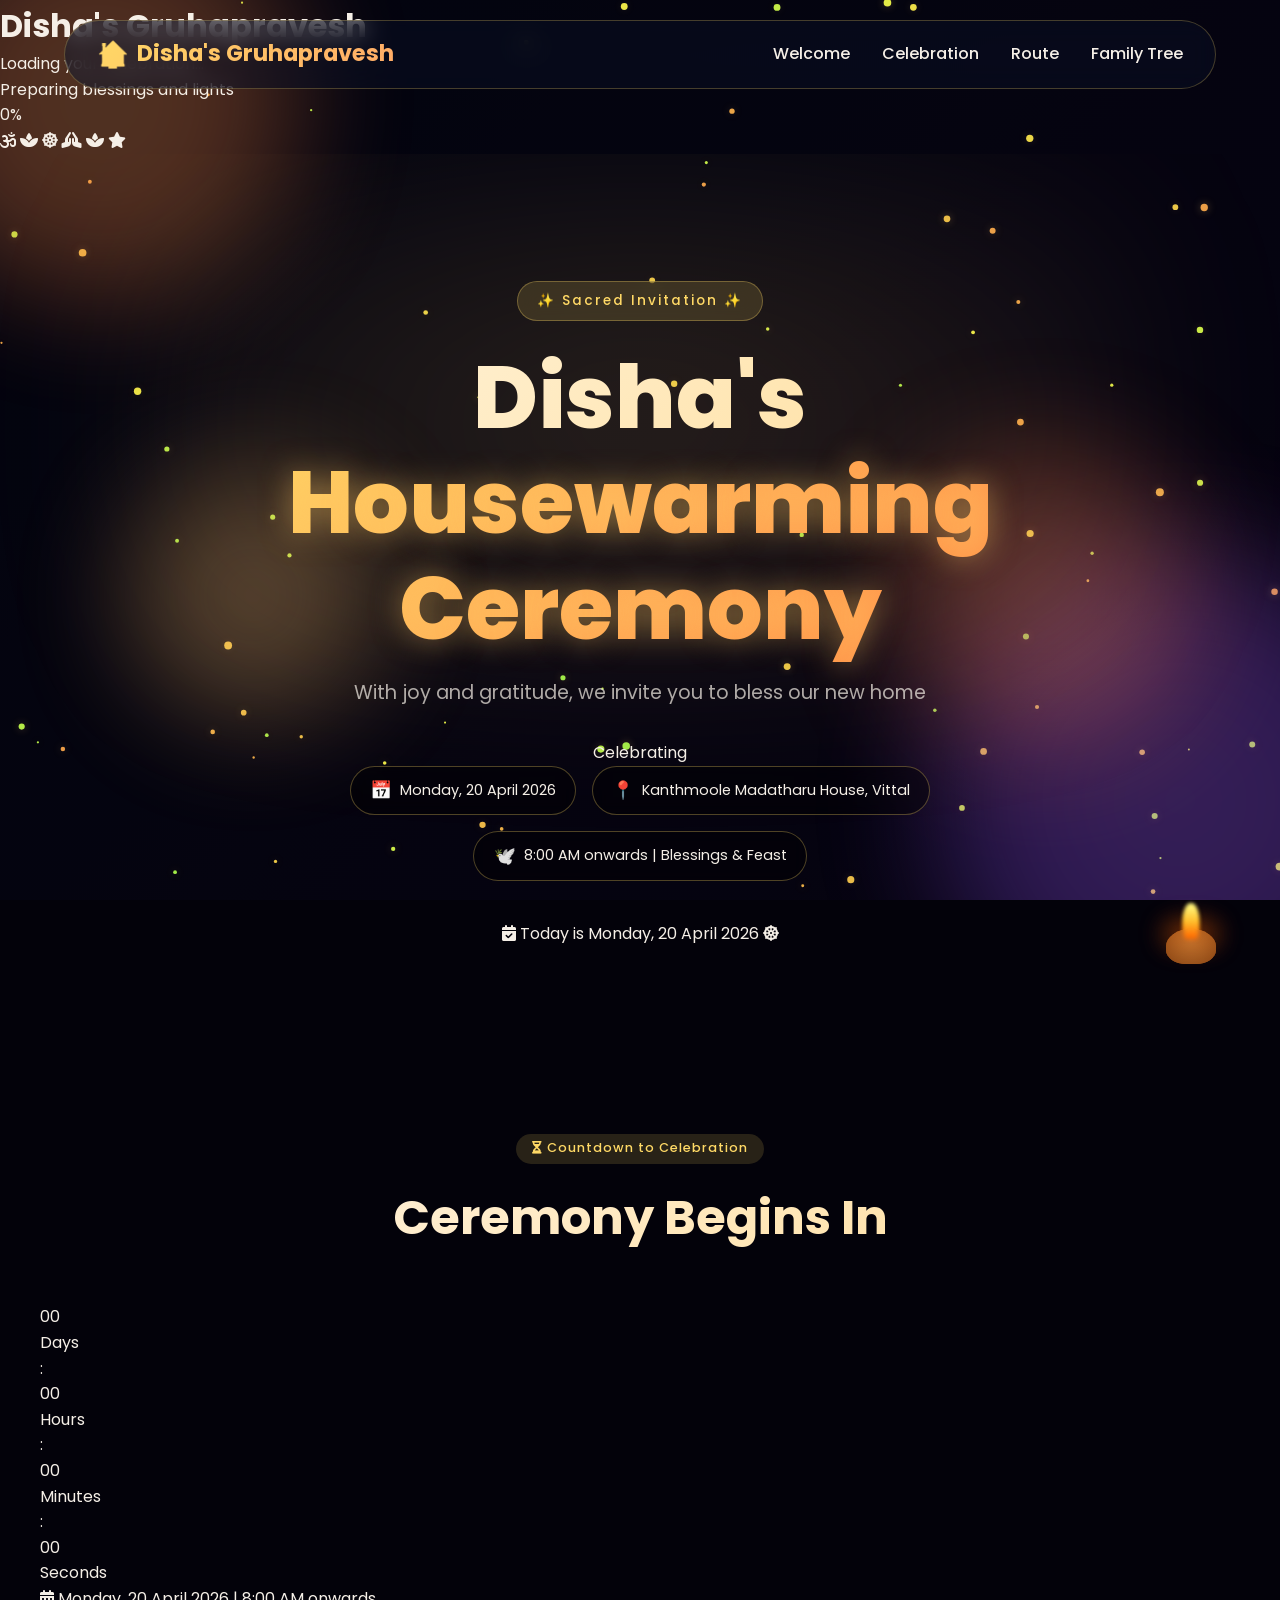
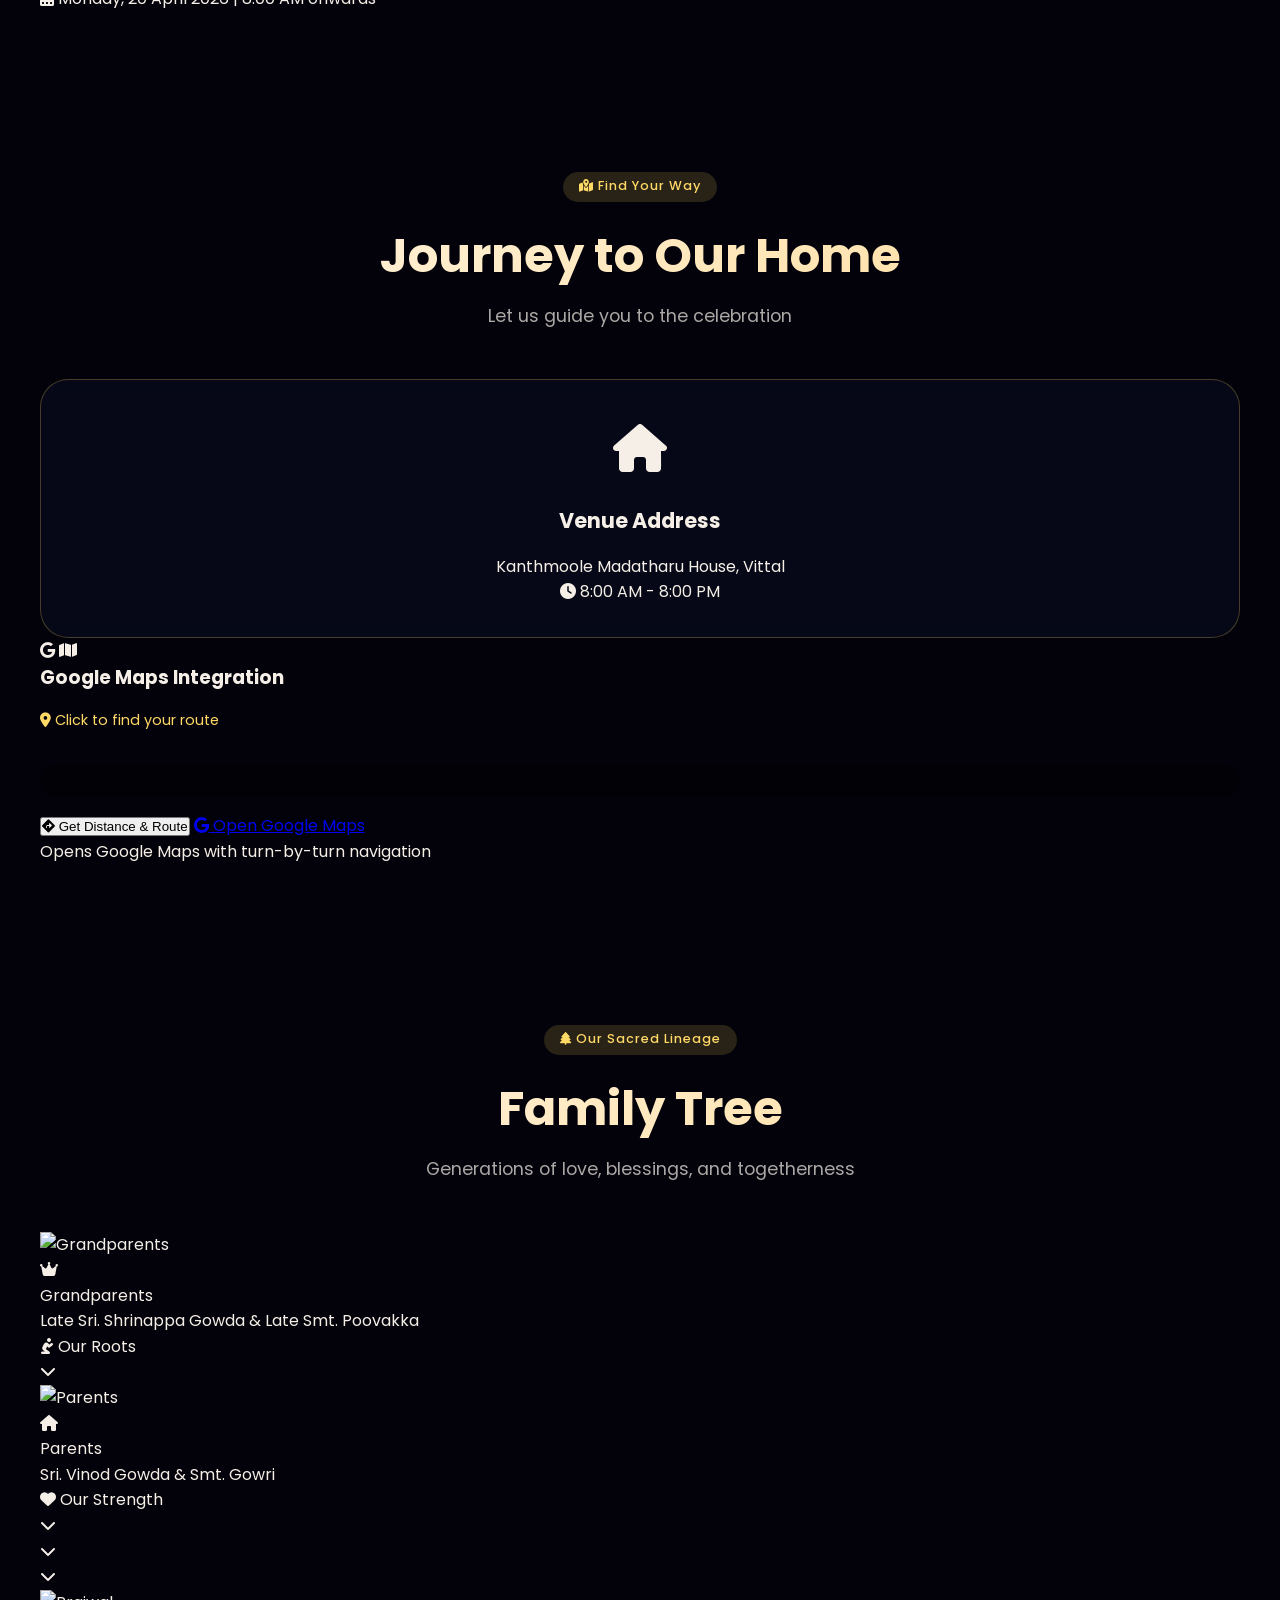
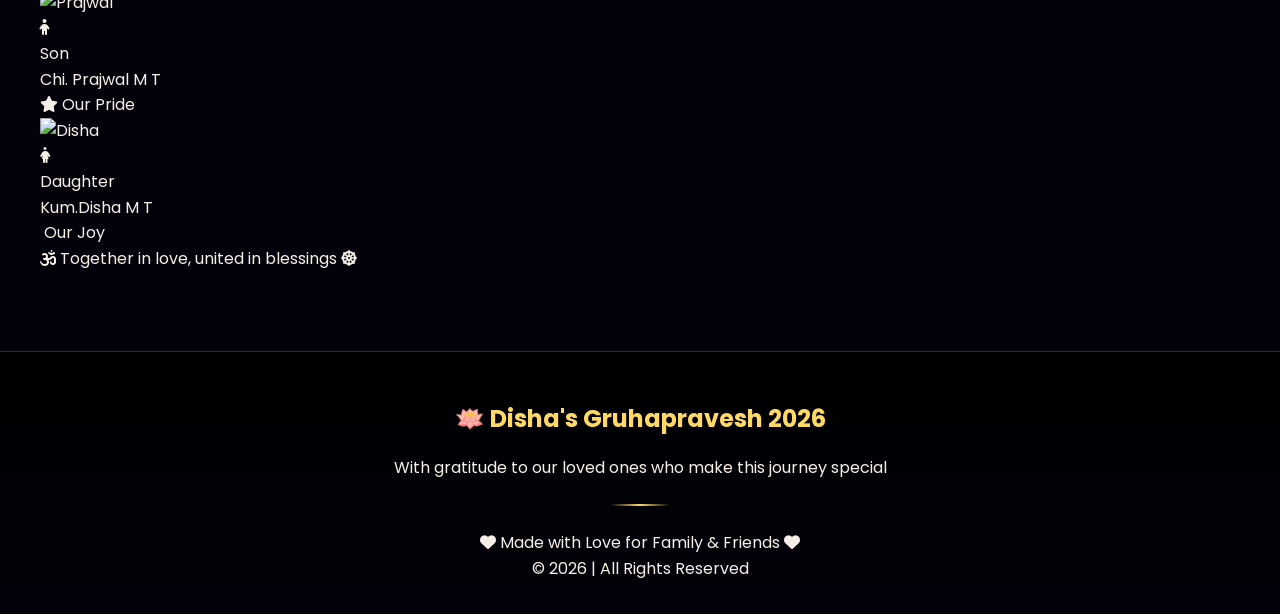
==== commit 6d59e60d: "update website" ====
--- a/index.html
+++ b/index.html
@@ -3,216 +3,377 @@
 <head>
     <meta charset="UTF-8">
     <meta name="viewport" content="width=device-width, initial-scale=1.0, user-scalable=yes">
-    <meta name="description" content="Gruhapravesh - Celestial Housewarming Ceremony">
-    <title>Gruhapravesh | Celestial Housewarming Ceremony</title>
+    <meta name="description" content="Disha's Gruhapravesh - Celestial Housewarming Ceremony">
+    <title>Disha's Gruhapravesh | Celestial Housewarming Ceremony</title>
     <link rel="preconnect" href="https://fonts.googleapis.com">
     <link rel="preconnect" href="https://fonts.gstatic.com" crossorigin>
-    <link href="https://fonts.googleapis.com/css2?family=Poppins:wght@300;400;500;600;700;800&display=swap" rel="stylesheet">
+    <link href="https://fonts.googleapis.com/css2?family=Poppins:wght@300;400;500;600;700;800&family=Cinzel:wght@400;500;600;700;800&display=swap" rel="stylesheet">
+    <link rel="stylesheet" href="https://cdnjs.cloudflare.com/ajax/libs/font-awesome/6.4.0/css/all.min.css">
     <link rel="stylesheet" href="css/style.css">
+    <script src="https://cdnjs.cloudflare.com/ajax/libs/gsap/3.12.5/gsap.min.js"></script>
+    <meta name="google-site-verification" content="QEIWVpeYCWvIje1eHOX__KKkZW5NK8LkPuBuqvwNHb0" />
+    <meta name="description" content="Disha Gruhapravesh Housewarming Ceremony Invitation">
+    <meta name="keywords" content="housewarming, gruhapravesh, kanthmoole housewarming">
+    <meta name="author" content="Disha MT">
 </head>
 <body>
 
-    <!-- Premium Loader -->
-    <div id="loader" class="loader">
-        <div class="loader-ring"></div>
-        <div class="loader-lotus">🪷</div>
-        <p class="loader-text">Blessings are loading...</p>
-    </div>
-
-    <!-- Background Image Layer -->
-    <div class="bg-image-layer"></div>
-    
-    <!-- Animated Particle Canvas -->
-    <canvas id="particleCanvas" class="particle-canvas"></canvas>
-    
-    <!-- Floating Orbs -->
-    <div class="floating-orbs">
-        <div class="orb orb-1"></div>
-        <div class="orb orb-2"></div>
-        <div class="orb orb-3"></div>
-        <div class="orb orb-4"></div>
-    </div>
-
-    <!-- Navbar -->
-    <nav class="navbar">
-        <div class="nav-container">
-            <div class="nav-logo">
-                <span class="logo-icon">🏠</span>
-                <span>Gruhapravesh</span>
+    <!-- Modern Trending Loader Animation -->
+    <div id="logoLoader" class="logo-loader">
+        <div class="loader-wrapper">
+            <!-- Main Spinner -->
+            <div class="spinner-container">
+                <div class="spinner"></div>
+                <div class="spinner-orbit"></div>
+                <div class="spinner-core">
+                    <div class="loader-diya" aria-hidden="true">
+                        <span class="loader-diya-flame"></span>
+                        <span class="loader-diya-bowl"></span>
+                    </div>
+                </div>
             </div>
-            <div class="nav-menu">
-                <a href="#home" class="nav-link">Welcome</a>
-                <a href="#gallery" class="nav-link">Gallery</a>
-                <a href="#blessings" class="nav-link">Blessings</a>
-                <a href="#location" class="nav-link">Location</a>
+            
+            <!-- Floating Dots -->
+            <div class="floating-dots">
+                <div class="dot dot-1"></div>
+                <div class="dot dot-2"></div>
+                <div class="dot dot-3"></div>
+                <div class="dot dot-4"></div>
             </div>
-            <div class="nav-toggle" id="navToggle">
-                <span></span><span></span><span></span>
+            
+            <!-- Text -->
+            <div class="loader-text-container">
+                <h1 class="loader-title">Disha's Gruhapravesh</h1>
+                <p class="loader-subtitle">Loading your celebration...</p>
+                <div class="loader-stage" id="loaderStage">Preparing blessings and lights</div>
+                <div class="progress-bar">
+                    <div class="progress-fill"></div>
+                </div>
+                <div class="progress-meta">
+                    <span class="progress-percent">0%</span>
+                </div>
             </div>
         </div>
-    </nav>
-
-    <main class="main-content">
-        <!-- Hero Section -->
-        <section id="home" class="hero">
-            <div class="hero-bg-glow"></div>
-            <div class="hero-container">
-                <div class="hero-badge">✨ Sacred Invitation ✨</div>
-                <h1 class="hero-title">
-                    <span class="title-line">Housewarming</span>
-                    <span class="title-line-glow">Ceremony</span>
-                </h1>
-                <p class="hero-subtitle">With joy and gratitude, we invite you to bless our new home</p>
-                
-                <div class="hero-details">
-                    <div class="detail-card">
-                        <span class="detail-icon">📅</span>
-                        <span>Monday, 20 April 2026</span>
-                    </div>
-                    <div class="detail-card">
-                        <span class="detail-icon">📍</span>
-                        <span>Kanthmoole Madatharu House,Vittal</span>
-                    </div>
-                    <div class="detail-card">
-                        <span class="detail-icon">🕊️</span>
-                        <span>11:00 AM onwards | Blessings & Feast</span>
-                    </div>
-                </div>
-
-                <div class="hero-buttons">
-                    <button class="btn btn-primary" id="directionsBtn">
-                        <span class="btn-icon">🧭</span>
-                        Get Directions
-                        <span class="btn-glow"></span>
-                    </button>
-                    <button class="btn btn-secondary" id="galleryNavBtn">
-                        <span class="btn-icon">🎆</span>
-                        View Gallery
-                        <span class="btn-glow"></span>
-                    </button>
-                </div>
-
-                <div id="locationStatus" class="location-status"></div>
-                <div id="distancePreview" class="distance-preview"></div>
+    </div>
+
+    <!-- Main Website Content (Directly after loader) -->
+    <div id="mainContent" class="main-website">
+        
+        <!-- Background Elements -->
+        <div class="bg-image-layer"></div>
+        <div class="bg-gradient-drift"></div>
+        <div class="gold-pattern-overlay"></div>
+        <div class="swastika-pattern"></div>
+        <div class="swastika-ornament"></div>
+        <div class="swastika-ornament-left"></div>
+        <div class="atmosphere-sweep"></div>
+        
+        <canvas id="particleCanvas" class="particle-canvas"></canvas>
+        
+        <div class="floating-orbs">
+            <div class="orb orb-1"></div>
+            <div class="orb orb-2"></div>
+            <div class="orb orb-3"></div>
+            <div class="orb orb-4"></div>
+        </div>
+
+        <div class="floating-symbols" aria-hidden="true">
+            <span class="floating-symbol symbol-1"><i class="fas fa-om"></i></span>
+            <span class="floating-symbol symbol-2"><i class="fas fa-spa"></i></span>
+            <span class="floating-symbol symbol-3"><i class="fas fa-dharmachakra"></i></span>
+            <span class="floating-symbol symbol-4"><i class="fas fa-hands-praying"></i></span>
+            <span class="floating-symbol symbol-5"><i class="fas fa-spa"></i></span>
+            <span class="floating-symbol symbol-6"><i class="fas fa-star"></i></span>
+        </div>
+        
+        <!-- Navbar -->
+        <nav class="navbar">
+            <div class="nav-container">
+                <div class="nav-logo">
+                    <span class="logo-icon">🏠</span>
+                    <span>Disha's Gruhapravesh</span>
+                </div>
+                <div class="nav-menu">
+                    <a href="#home" class="nav-link">Welcome</a>
+                    <a href="#countdown" class="nav-link">Celebration</a>
+                    <a href="#route" class="nav-link">Route</a>
+                    <a href="#familytree" class="nav-link">Family Tree</a>
+                </div>
+                <div class="nav-toggle" id="navToggle">
+                    <span></span><span></span><span></span>
+                </div>
             </div>
-            
-            <!-- Floating Diya (Lamp) Animation -->
-            <div class="floating-diya">
-                <div class="diya-body"></div>
-                <div class="diya-flame"></div>
-                <div class="diya-glow"></div>
-            </div>
-        </section>
-
-        <!-- Gallery Section -->
-        <section id="gallery" class="gallery">
-            <div class="section-container">
-                <div class="section-header">
-                    <span class="section-tag">Our Sacred Space</span>
-                    <h2 class="section-title">Home Gallery</h2>
-                    <p class="section-subtitle">Glimpses of love, light, and new beginnings</p>
-                </div>
-                
-                <div class="gallery-grid" id="galleryGrid">
-                    <!-- Gallery items will be populated by JS -->
-                </div>
-            </div>
-        </section>
-
-        <!-- Blessings Section -->
-        <section id="blessings" class="blessings">
-            <div class="section-container">
-                <div class="section-header">
-                    <span class="section-tag">Share Your Heart</span>
-                    <h2 class="section-title">Digital Blessings</h2>
-                    <p class="section-subtitle">Your warm wishes make our home truly special</p>
-                </div>
-                
-                <div class="blessings-wrapper">
-                    <div class="blessings-form-card">
-                        <form id="blessingForm" class="blessing-form">
-                            <div class="form-group">
-                                <label>Your Name</label>
-                                <input type="text" id="guestName" placeholder="Enter your name" required>
-                                <div class="input-focus-effect"></div>
-                            </div>
-                            <div class="form-group">
-                                <label>Your Blessing</label>
-                                <textarea id="blessingMsg" rows="4" placeholder="Share your heartfelt wishes..."></textarea>
-                                <div class="input-focus-effect"></div>
-                            </div>
-                            <button type="submit" class="btn btn-primary btn-full">
-                                <span class="btn-icon">💫</span>
-                                Submit Blessing
+        </nav>
+
+        <main>
+            <!-- Hero Section -->
+            <section id="home" class="hero">
+                <div class="hero-bg-glow"></div>
+                <div class="floating-diya floating-diya-left">
+                    <div class="diya-body"></div>
+                    <div class="diya-flame"></div>
+                    <div class="diya-glow"></div>
+                </div>
+                <div class="floating-diya">
+                    <div class="diya-body"></div>
+                    <div class="diya-flame"></div>
+                    <div class="diya-glow"></div>
+                </div>
+                <div class="hero-container">
+                    <div class="hero-badge">✨ Sacred Invitation ✨</div>
+                    <h1 class="hero-title">
+                        <span class="title-line">Disha's</span>
+                        <span class="title-line-glow">Housewarming Ceremony</span>
+                    </h1>
+                    <p class="hero-subtitle">With joy and gratitude, we invite you to bless our new home</p>
+                    <div class="hero-typewriter" aria-live="polite">
+                        <span class="typewriter-prefix">Celebrating</span>
+                        <span class="typewriter-text" id="typewriterText"></span>
+                        <span class="typewriter-cursor" aria-hidden="true"></span>
+                    </div>
+                    
+                    <div class="hero-details">
+                        <div class="detail-card">
+                            <span class="detail-icon">📅</span>
+                            <span>Monday, 20 April 2026</span>
+                        </div>
+                        <div class="detail-card">
+                            <span class="detail-icon">📍</span>
+                            <span>Kanthmoole Madatharu House, Vittal</span>
+                        </div>
+                        <div class="detail-card">
+                            <span class="detail-icon">🕊️</span>
+                            <span>8:00 AM onwards | Blessings & Feast</span>
+                        </div>
+                    </div>
+
+                    <div class="today-date">
+                        <i class="fas fa-calendar-check"></i>
+                        <span>Today is Monday, 20 April 2026</span>
+                        <i class="fas fa-dharmachakra"></i>
+                    </div>
+                </div>
+            </section>
+
+            <!-- Countdown Section -->
+            <section id="countdown" class="countdown-section">
+                <div class="section-container">
+                    <div class="section-header">
+                        <span class="section-tag"><i class="fas fa-hourglass-half"></i> Countdown to Celebration</span>
+                        <h2 class="section-title">Ceremony Begins In</h2>
+                    </div>
+                    <div class="countdown-3d-card">
+                        <div class="countdown-timer" id="countdownTimer">
+                            <div class="countdown-item">
+                                <div class="countdown-number" id="days">00</div>
+                                <div class="countdown-label">Days</div>
+                            </div>
+                            <div class="countdown-separator">:</div>
+                            <div class="countdown-item">
+                                <div class="countdown-number" id="hours">00</div>
+                                <div class="countdown-label">Hours</div>
+                            </div>
+                            <div class="countdown-separator">:</div>
+                            <div class="countdown-item">
+                                <div class="countdown-number" id="minutes">00</div>
+                                <div class="countdown-label">Minutes</div>
+                            </div>
+                            <div class="countdown-separator">:</div>
+                            <div class="countdown-item">
+                                <div class="countdown-number" id="seconds">00</div>
+                                <div class="countdown-label">Seconds</div>
+                            </div>
+                        </div>
+                        <div class="event-date">
+                            <i class="fas fa-calendar-alt"></i> Monday, 20 April 2026 | 8:00 AM onwards
+                        </div>
+                    </div>
+                </div>
+            </section>
+
+            <!-- Route & Google Maps Section -->
+            <section id="route" class="route-section">
+                <div class="section-container">
+                    <div class="section-header">
+                        <span class="section-tag"><i class="fas fa-map-marked-alt"></i> Find Your Way</span>
+                        <h2 class="section-title">Journey to Our Home</h2>
+                        <p class="section-subtitle">Let us guide you to the celebration</p>
+                    </div>
+                    
+                    <div class="route-container">
+                        <div class="location-card">
+                            <div class="location-icon"><i class="fas fa-home"></i></div>
+                            <h3>Venue Address</h3>
+                            <p>Kanthmoole Madatharu House, Vittal</p>
+                            <div class="timing-info">
+                                <i class="fas fa-clock"></i> 8:00 AM - 8:00 PM
+                            </div>
+                            
+                        </div>
+                        
+                        <div class="maps-card">
+                            <div class="maps-icon">
+                                <i class="fab fa-google"></i> <i class="fas fa-map"></i>
+                            </div>
+                            <h3>Google Maps Integration</h3>
+                            <div class="distance-calculator">
+                                <div id="locationStatus" class="location-status">
+                                    <i class="fas fa-location-dot"></i> Click to find your route
+                                </div>
+                                <div id="distanceDisplay" class="distance-display"></div>
+                                <div id="etaDisplay" class="eta-display"></div>
+                            </div>
+                            <button class="route-btn" id="getDirectionsBtn">
+                                <i class="fas fa-directions"></i>
+                                Get Distance & Route
+                                <span class="btn-glow"></span>
                             </button>
-                        </form>
-                        <div id="formFeedback" class="form-feedback"></div>
+                            <a
+                                class="route-link-btn"
+                                href="https://www.google.com/maps/dir/?api=1&destination=12.755061,75.124859"
+                                target="_blank"
+                                rel="noopener noreferrer"
+                            >
+                                <i class="fab fa-google"></i>
+                                Open Google Maps
+                            </a>
+                            <p class="maps-note">Opens Google Maps with turn-by-turn navigation</p>
+                        </div>
+                    </div>
+                </div>
+            </section>
+
+            <!-- Family Tree Section -->
+            <section id="familytree" class="familytree-section">
+                <div class="section-container">
+                    <div class="section-header">
+                        <span class="section-tag"><i class="fas fa-tree"></i> Our Sacred Lineage</span>
+                        <h2 class="section-title">Family Tree</h2>
+                        <p class="section-subtitle">Generations of love, blessings, and togetherness</p>
                     </div>
                     
-                    <div class="blessings-list-card">
-                        <h3>Recent Blessings <span class="blessing-count" id="blessingCount">0</span></h3>
-                        <div id="blessingsList" class="blessings-list">
-                            <div class="blessing-placeholder">✨ No blessings yet. Be the first! ✨</div>
-                        </div>
-                    </div>
-                </div>
-            </div>
-        </section>
-
-        <!-- Location Section -->
-        <section id="location" class="location">
-            <div class="section-container">
-                <div class="section-header">
-                    <span class="section-tag">Find Your Way</span>
-                    <h2 class="section-title">Reach Our Home</h2>
-                    <p class="section-subtitle">We can't wait to welcome you</p>
-                </div>
-                
-                <div class="location-grid">
-                    <div class="location-card">
-                        <div class="location-icon">🏠</div>
-                        <h3>Venue Address</h3>
-                        <p>1Kanthmoole Madatharu House,Vittal</p>
-                        <div class="timing-badge">🕊️ 11:00 AM - 8:00 PM</div>
+                    <div class="family-tree-container">
+                        <!-- Grandparents -->
+                        <div class="tree-node grandparents-node">
+                            <div class="tree-card">
+                                <div class="tree-card-inner">
+                                    <div class="tree-avatar">
+                                        <img src="assets/images/ajja-ajji1.jpeg" alt="Grandparents">
+                                    </div>
+                                    <div class="tree-icon"><i class="fas fa-crown"></i></div>
+                                    <div class="tree-relation">Grandparents</div>
+                                    <div class="tree-names">
+                                        <span class="name">Late Sri. Shrinappa Gowda</span>
+                                        <span class="relation">&</span>
+                                        <span class="name">Late Smt. Poovakka</span>
+                                    </div>
+                                    <div class="tree-blessing"><i class="fas fa-pray"></i> Our Roots</div>
+                                </div>
+                            </div>
+                        </div>
+                        
+                        <div class="tree-connector main-connector">
+                            <div class="connector-line"></div>
+                            <div class="connector-arrow arrow-down">
+                                <i class="fas fa-chevron-down"></i>
+                            </div>
+                            <div class="connector-dot"></div>
+                        </div>
+                        
+                        
+                        <!-- Parents -->
+                        <div class="tree-node parents-node">
+                            <div class="tree-card">
+                                <div class="tree-card-inner">
+                                    <div class="tree-avatar">
+                                        <img src="assets/images/appa-amma.jpeg" alt="Parents">
+                                    </div>
+                                    <div class="tree-icon"><i class="fas fa-home"></i></div>
+                                    <div class="tree-relation">Parents</div>
+                                    <div class="tree-names">
+                                        <span class="name">Sri. Vinod Gowda</span>
+                                        <span class="relation">&</span>
+                                        <span class="name">Smt. Gowri</span>
+                                    </div>
+                                    <div class="tree-blessing"><i class="fas fa-heart"></i> Our Strength</div>
+                                </div>
+                            </div>
+                        </div>
+                        
+                        <div class="tree-connector branch-connector">
+                            <div class="connector-line branch-center-line"></div>
+                            <div class="connector-arrow arrow-down branch-arrow">
+                                <i class="fas fa-chevron-down"></i>
+                            </div>
+                            <div class="branch-left"></div>
+                            <div class="branch-right"></div>
+                            <div class="connector-arrow arrow-left">
+                                <i class="fas fa-chevron-down"></i>
+                            </div>
+                            <div class="connector-arrow arrow-right">
+                                <i class="fas fa-chevron-down"></i>
+                            </div>
+                            <div class="connector-dot center-dot"></div>
+                        </div>
+                        
+                        <!-- Children -->
+                        <div class="tree-children">
+                            <div class="tree-child">
+                                <div class="tree-card">
+                                    <div class="tree-card-inner">
+                                        <div class="tree-avatar">
+                                            <img src="assets/images/anna.jpeg" alt="Prajwal">
+                                        </div>
+                                        <div class="tree-icon"><i class="fas fa-child"></i></div>
+                                        <div class="tree-relation">Son</div>
+                                        <div class="tree-names">
+                                            <span class="name">Chi. Prajwal M T</span>
+                                        </div>
+                                        <div class="tree-blessing"><i class="fas fa-star"></i> Our Pride</div>
+                                    </div>
+                                </div>
+                            </div>
+                            <div class="tree-child">
+                                <div class="tree-card">
+                                    <div class="tree-card-inner">
+                                        <div class="tree-avatar">
+                                            <img src="assets/images/Disha.jpeg" alt="Disha">
+                                        </div>
+                                        <div class="tree-icon"><i class="fas fa-female"></i></div>
+                                        <div class="tree-relation">Daughter</div>
+                                        <div class="tree-names">
+                                            <span class="name">Kum.Disha M T</span>
+                                        </div>
+                                        <div class="tree-blessing"><i class="fas fa-flower"></i> Our Joy</div>
+                                    </div>
+                                </div>
+                            </div>
+                        </div>
                     </div>
                     
-                    <div class="location-card">
-                        <div class="location-icon">🗺️</div>
-                        <h3>Travel Assistant</h3>
-                        <div id="etaDisplay" class="eta-display">
-                            <div class="eta-placeholder">Click below to see distance & travel time</div>
-                        </div>
-                        <button class="btn btn-primary btn-large" id="travelBtn">
-                            <span class="btn-icon">🧭</span>
-                            Get Turn-by-Turn Directions
-                        </button>
-                        <p class="location-note">Opens Google Maps with live navigation</p>
-                    </div>
-                    
-                    
-                </div>
-            </div>
-        </section>
-
-        <!-- Footer -->
-        <footer class="footer">
-            <div class="footer-content">
-                <div class="footer-logo">🪷 Gruhapravesh 2025</div>
-                <p>With gratitude to our loved ones who make this journey special</p>
-                <div class="footer-divider"></div>
-                <p class="footer-copyright">© 2025 | Built with ❤️ for family & friends</p>
-            </div>
-        </footer>
-    </main>
-
-    <!-- Fullscreen Gallery Modal -->
-    <div id="galleryModal" class="gallery-modal">
-        <button class="modal-close">&times;</button>
-        <button class="modal-prev">❮</button>
-        <button class="modal-next">❯</button>
-        <img class="modal-image" id="modalImage" alt="Gallery fullscreen">
+                    <div class="family-motto">
+                        <div class="motto-text">
+                            <i class="fas fa-om"></i> Together in love, united in blessings <i class="fas fa-dharmachakra"></i>
+                        </div>
+                    </div>
+                </div>
+            </section>
+
+            <!-- Footer -->
+            <footer class="footer">
+                <div class="footer-content">
+                    <div class="footer-logo">🪷 Disha's Gruhapravesh 2026</div>
+                    <p>With gratitude to our loved ones who make this journey special</p>
+                    <div class="footer-divider"></div>
+                    <div class="social-links">
+                        <i class="fas fa-heart"></i> Made with Love for Family & Friends <i class="fas fa-heart"></i>
+                    </div>
+                    <p class="copyright">© 2026 | All Rights Reserved</p>
+                </div>
+            </footer>
+        </main>
     </div>
 
     <script src="js/script.js"></script>
 </body>
-</html>+</html>
